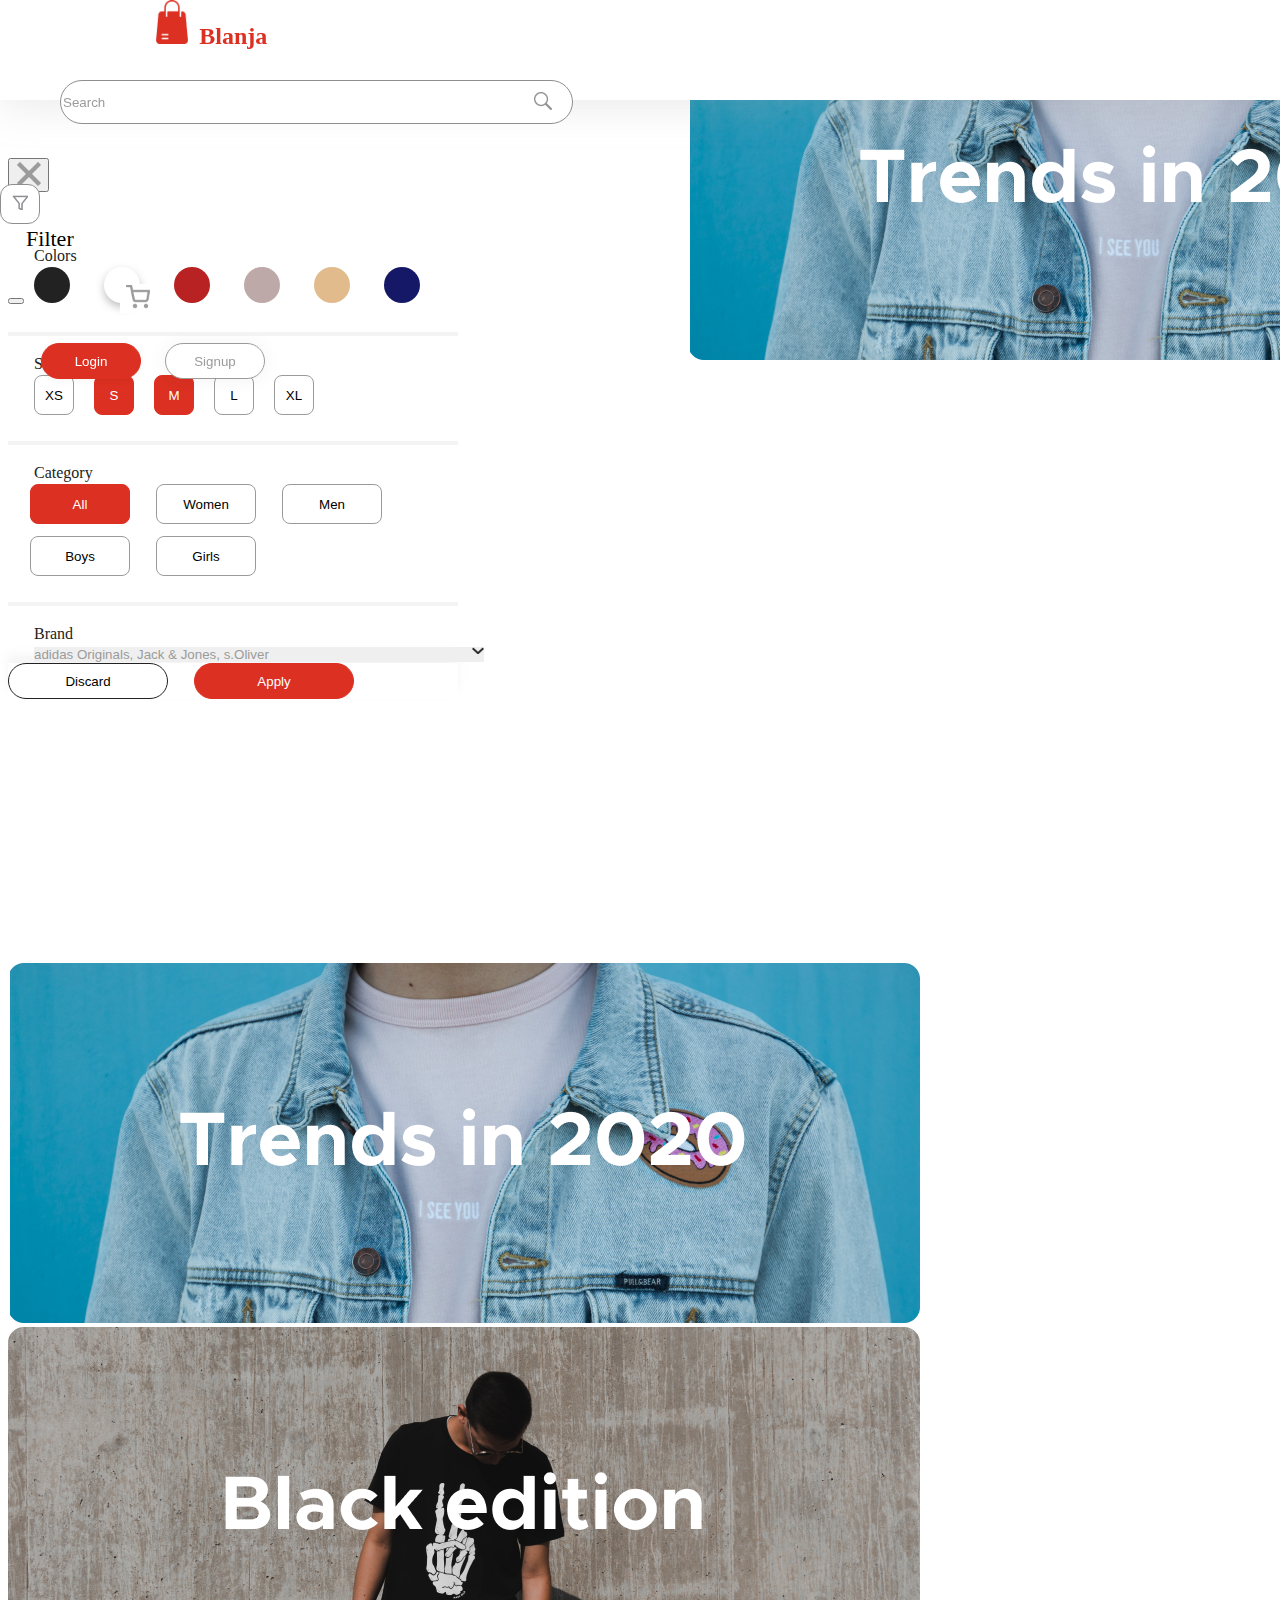
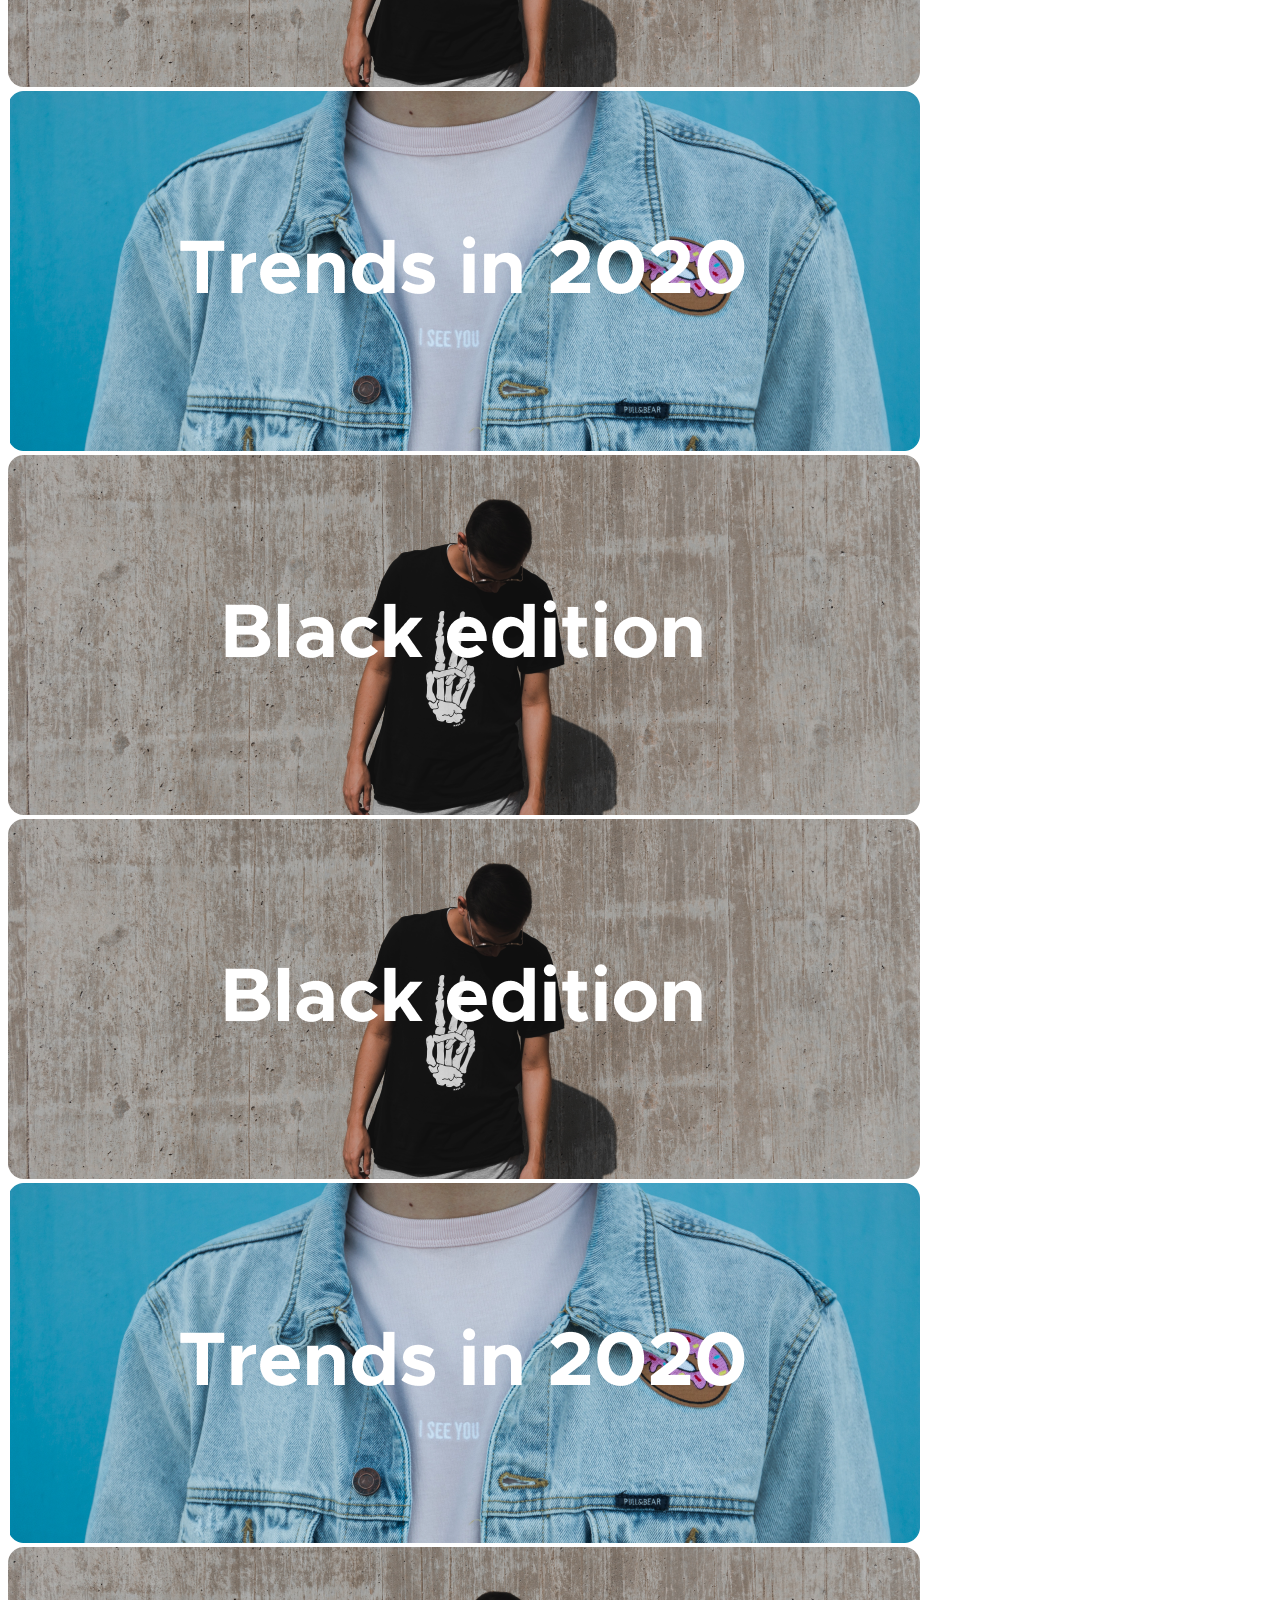
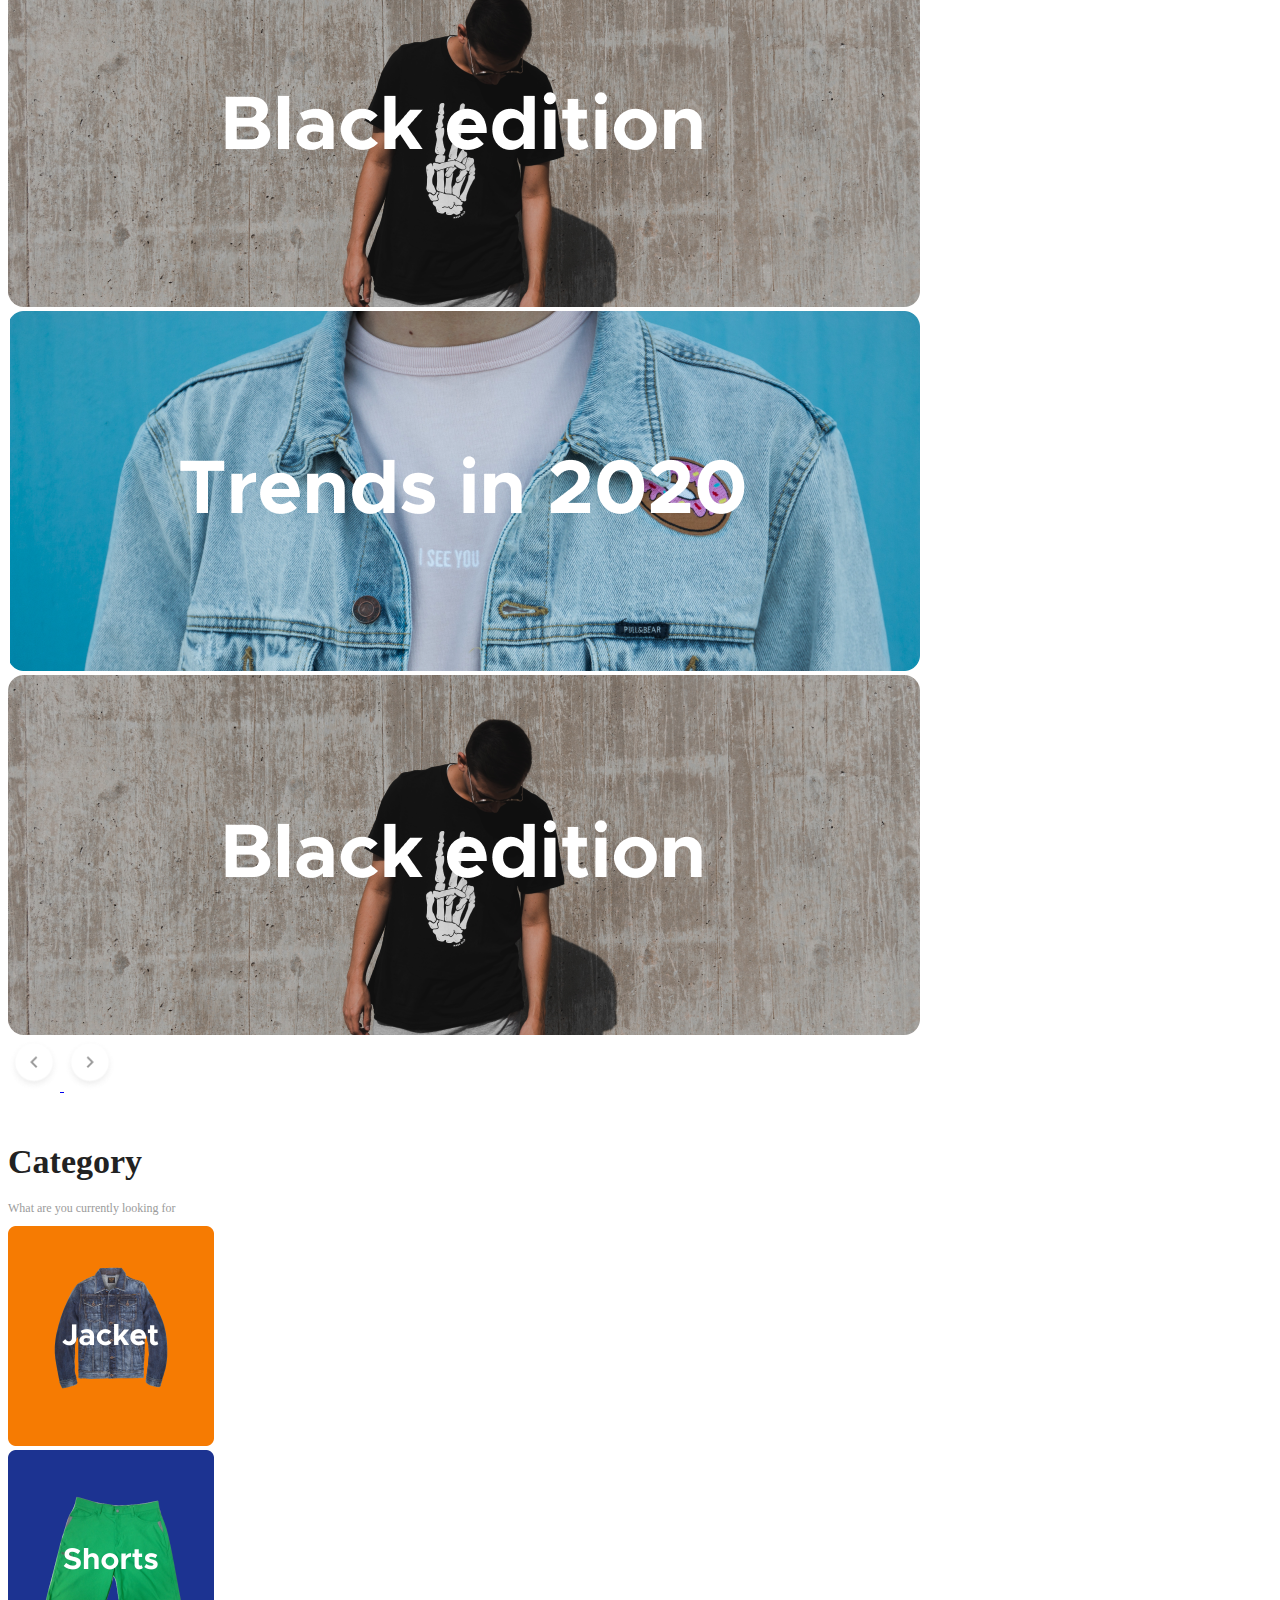
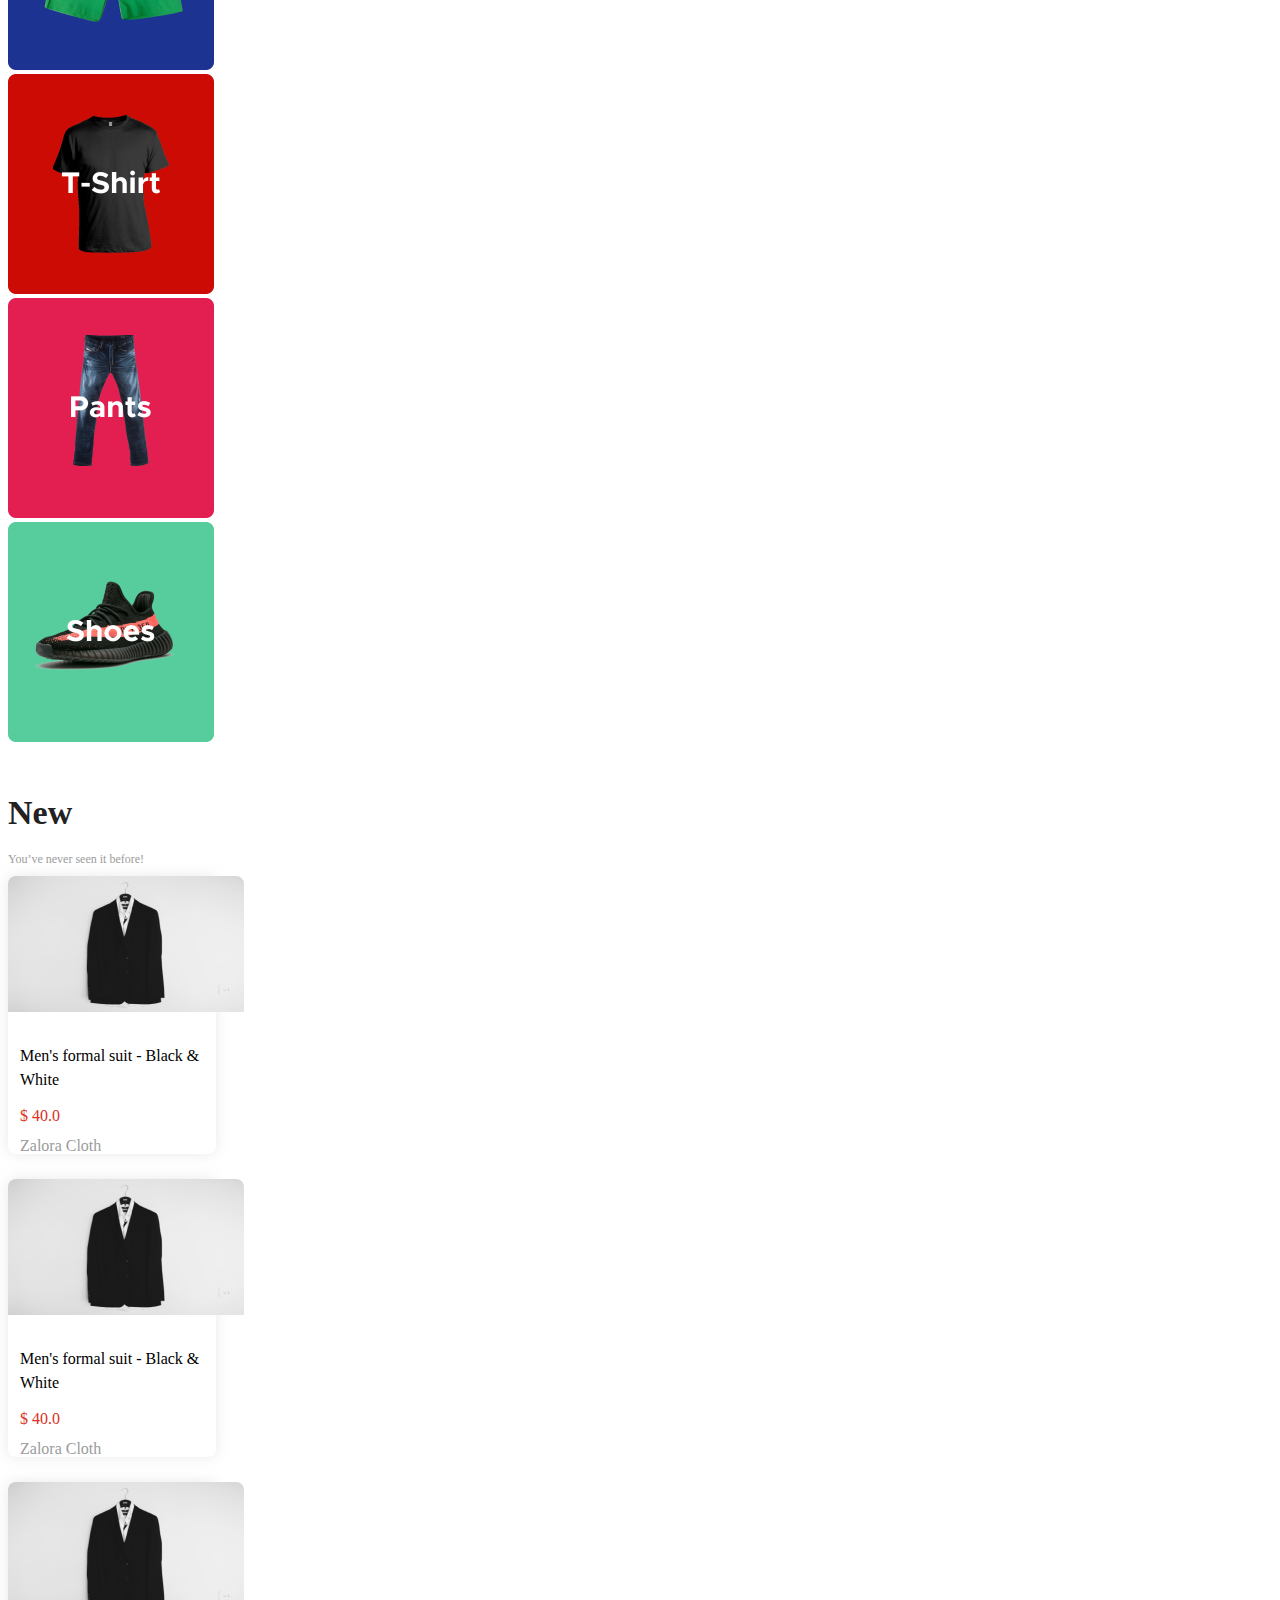
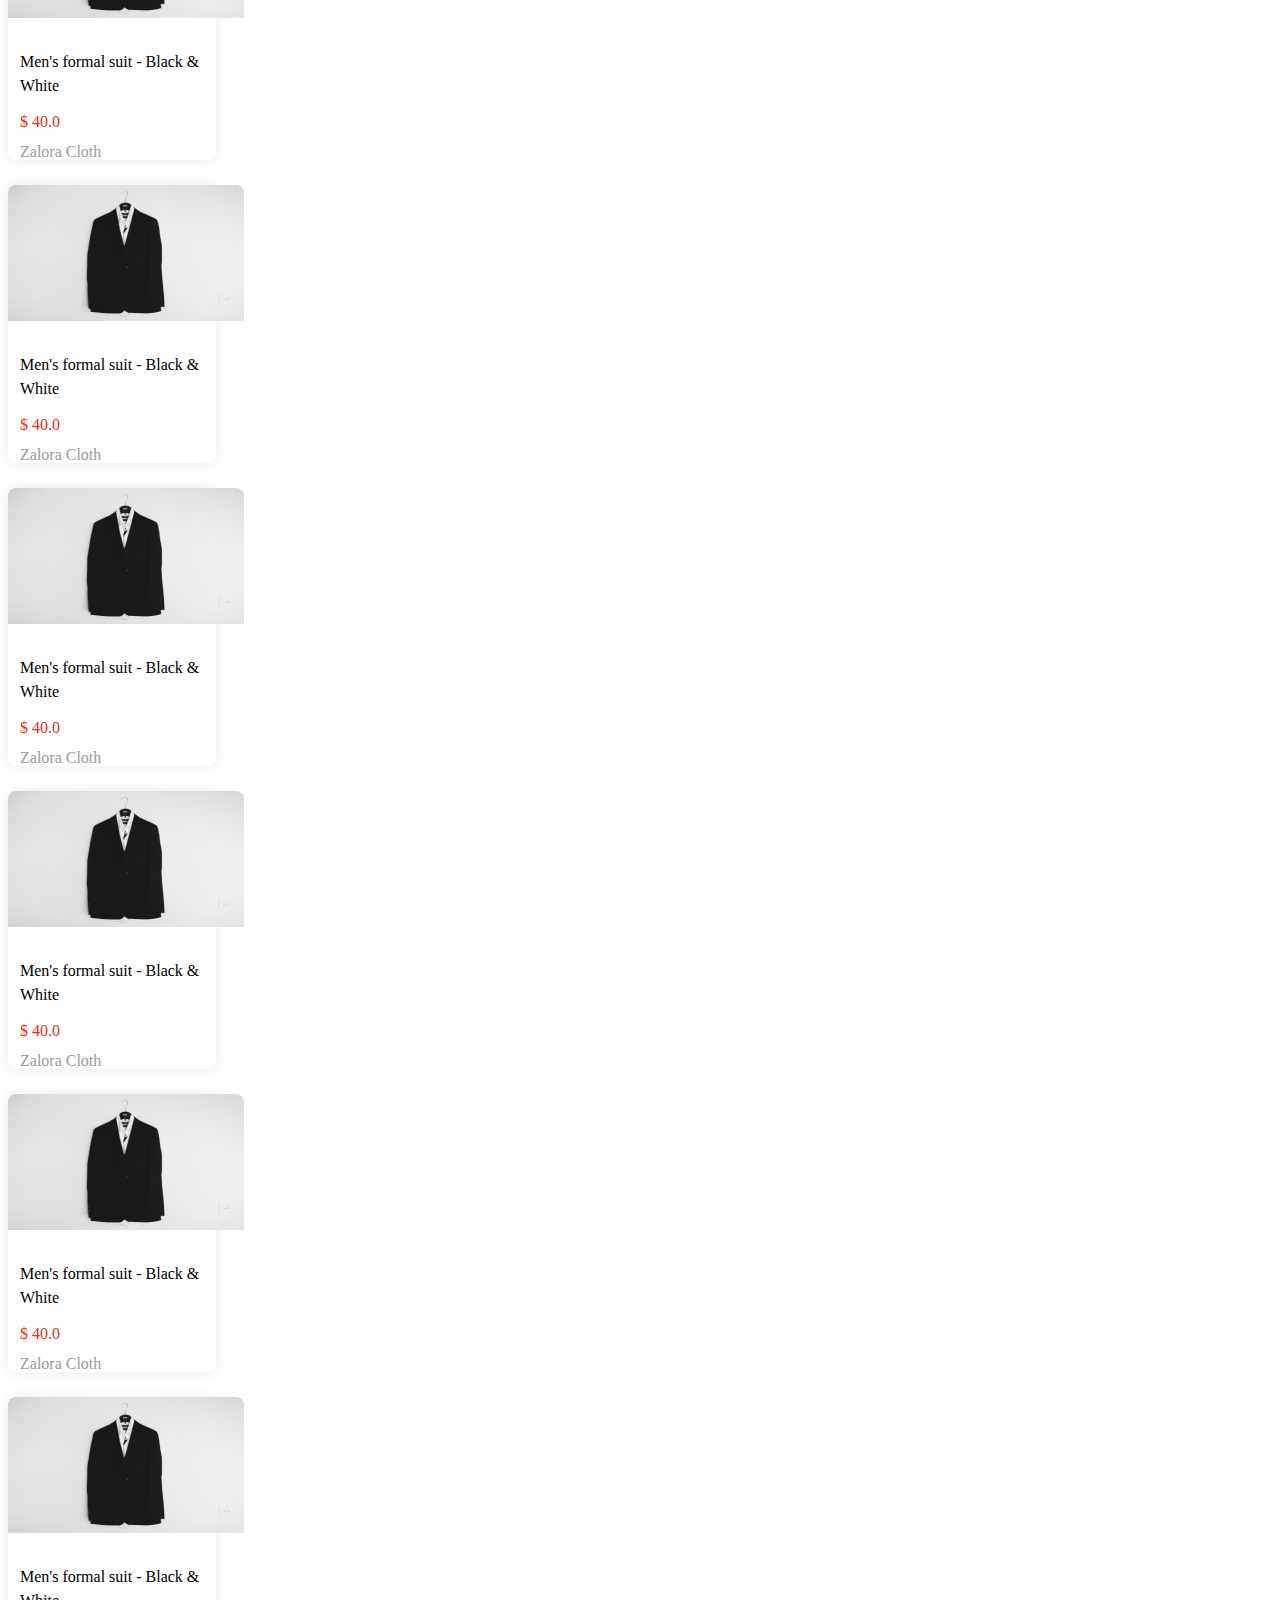
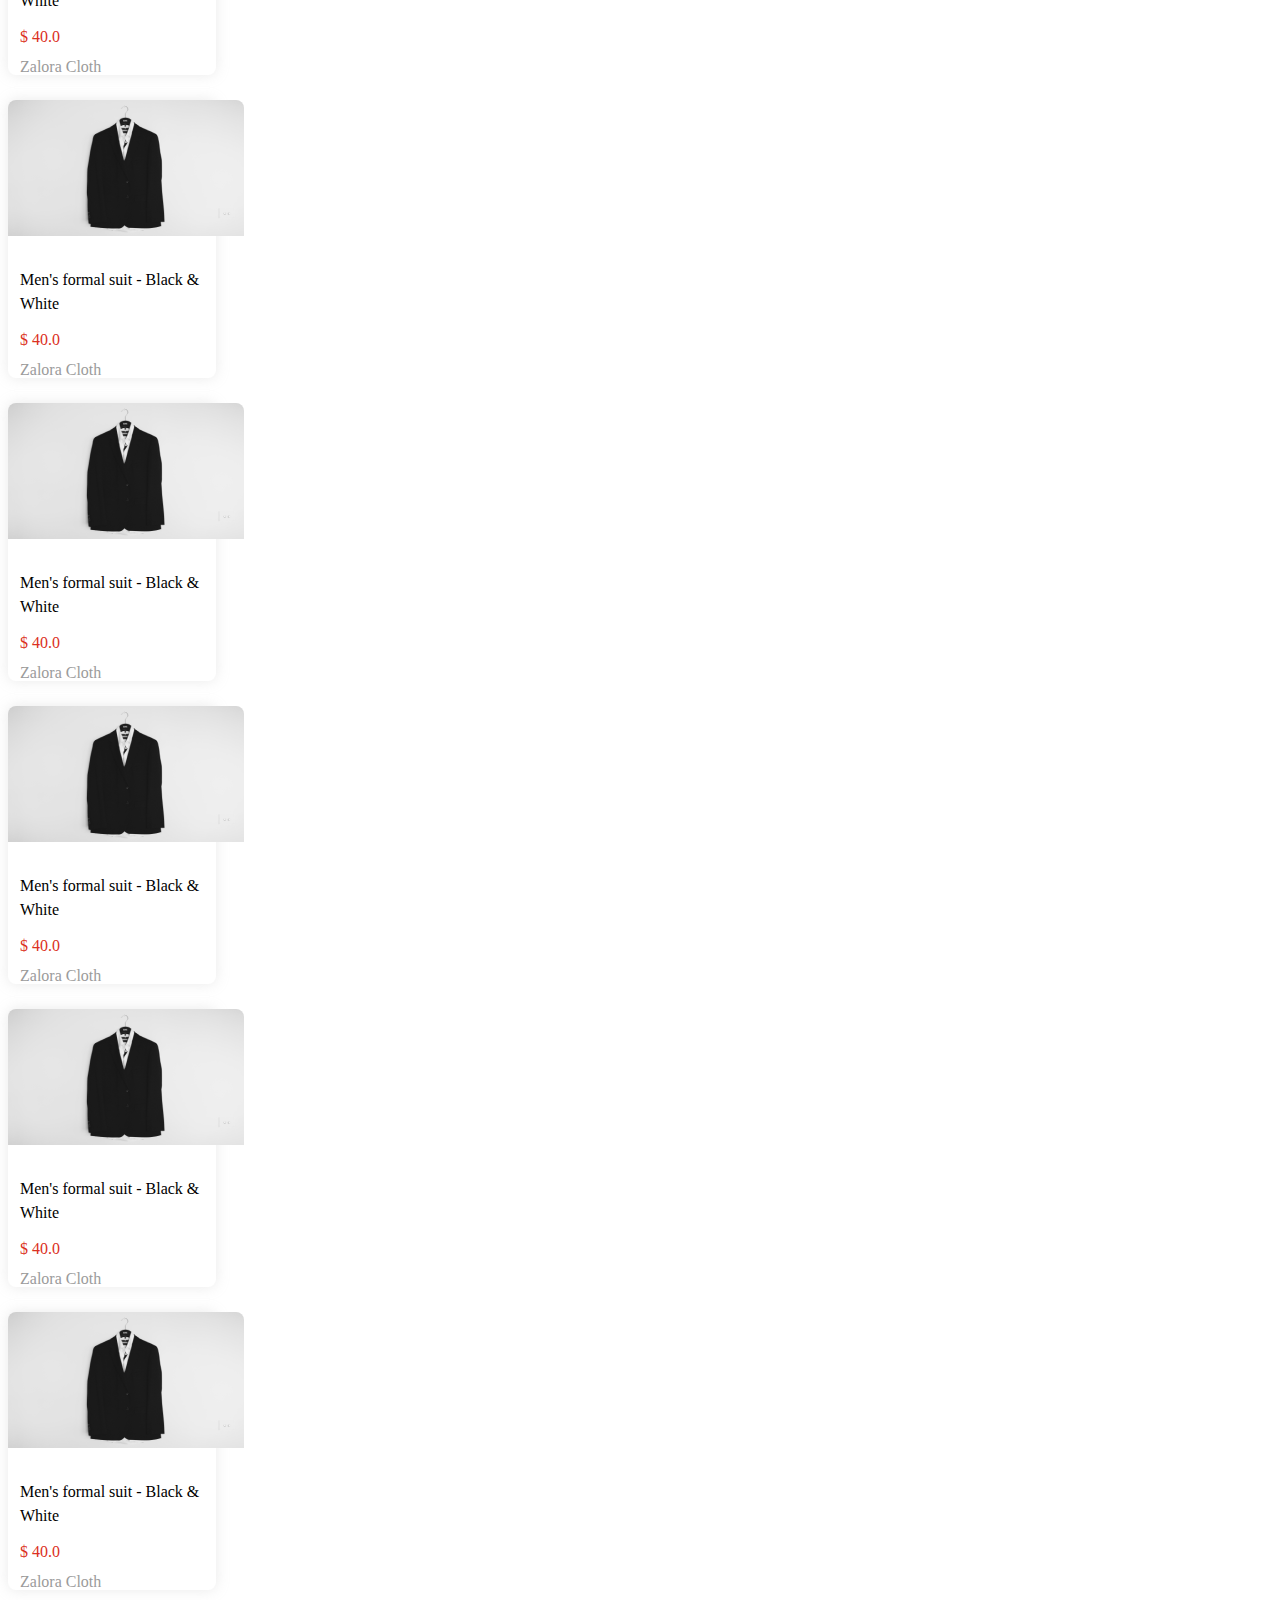
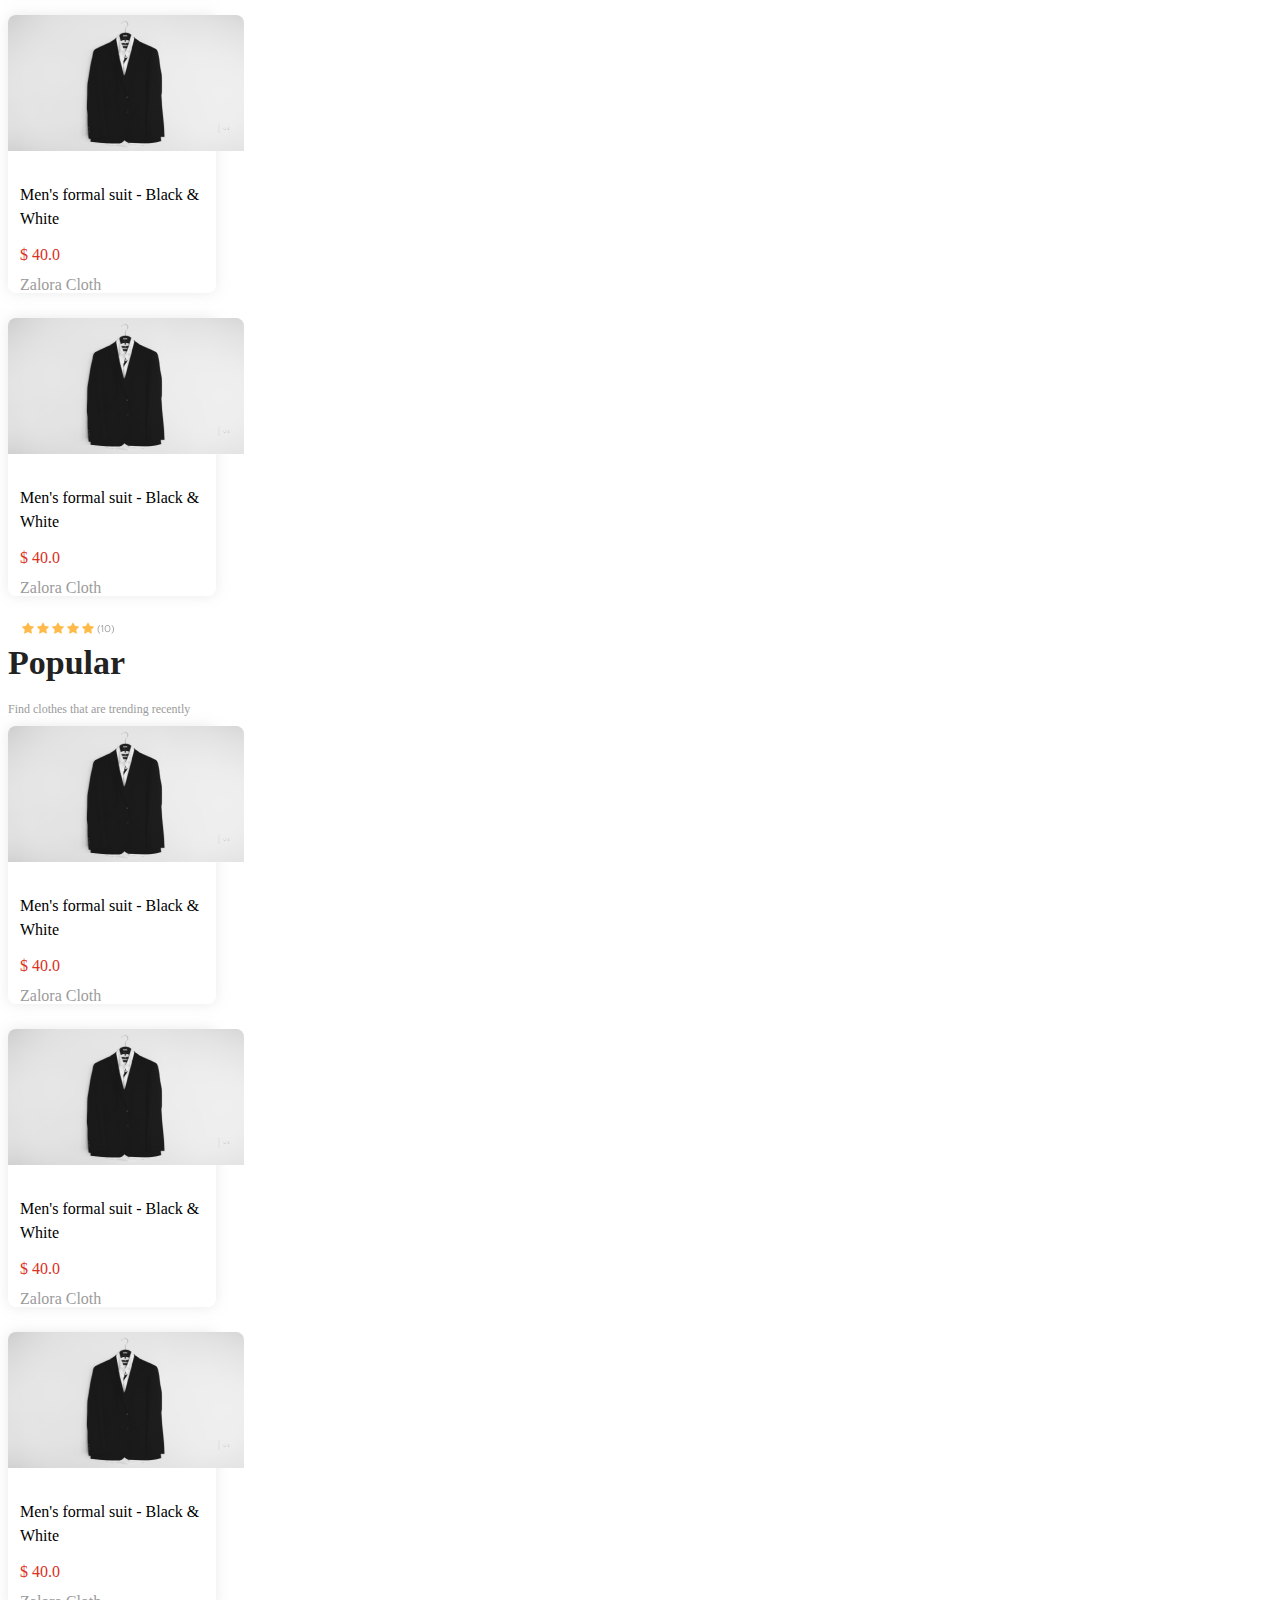
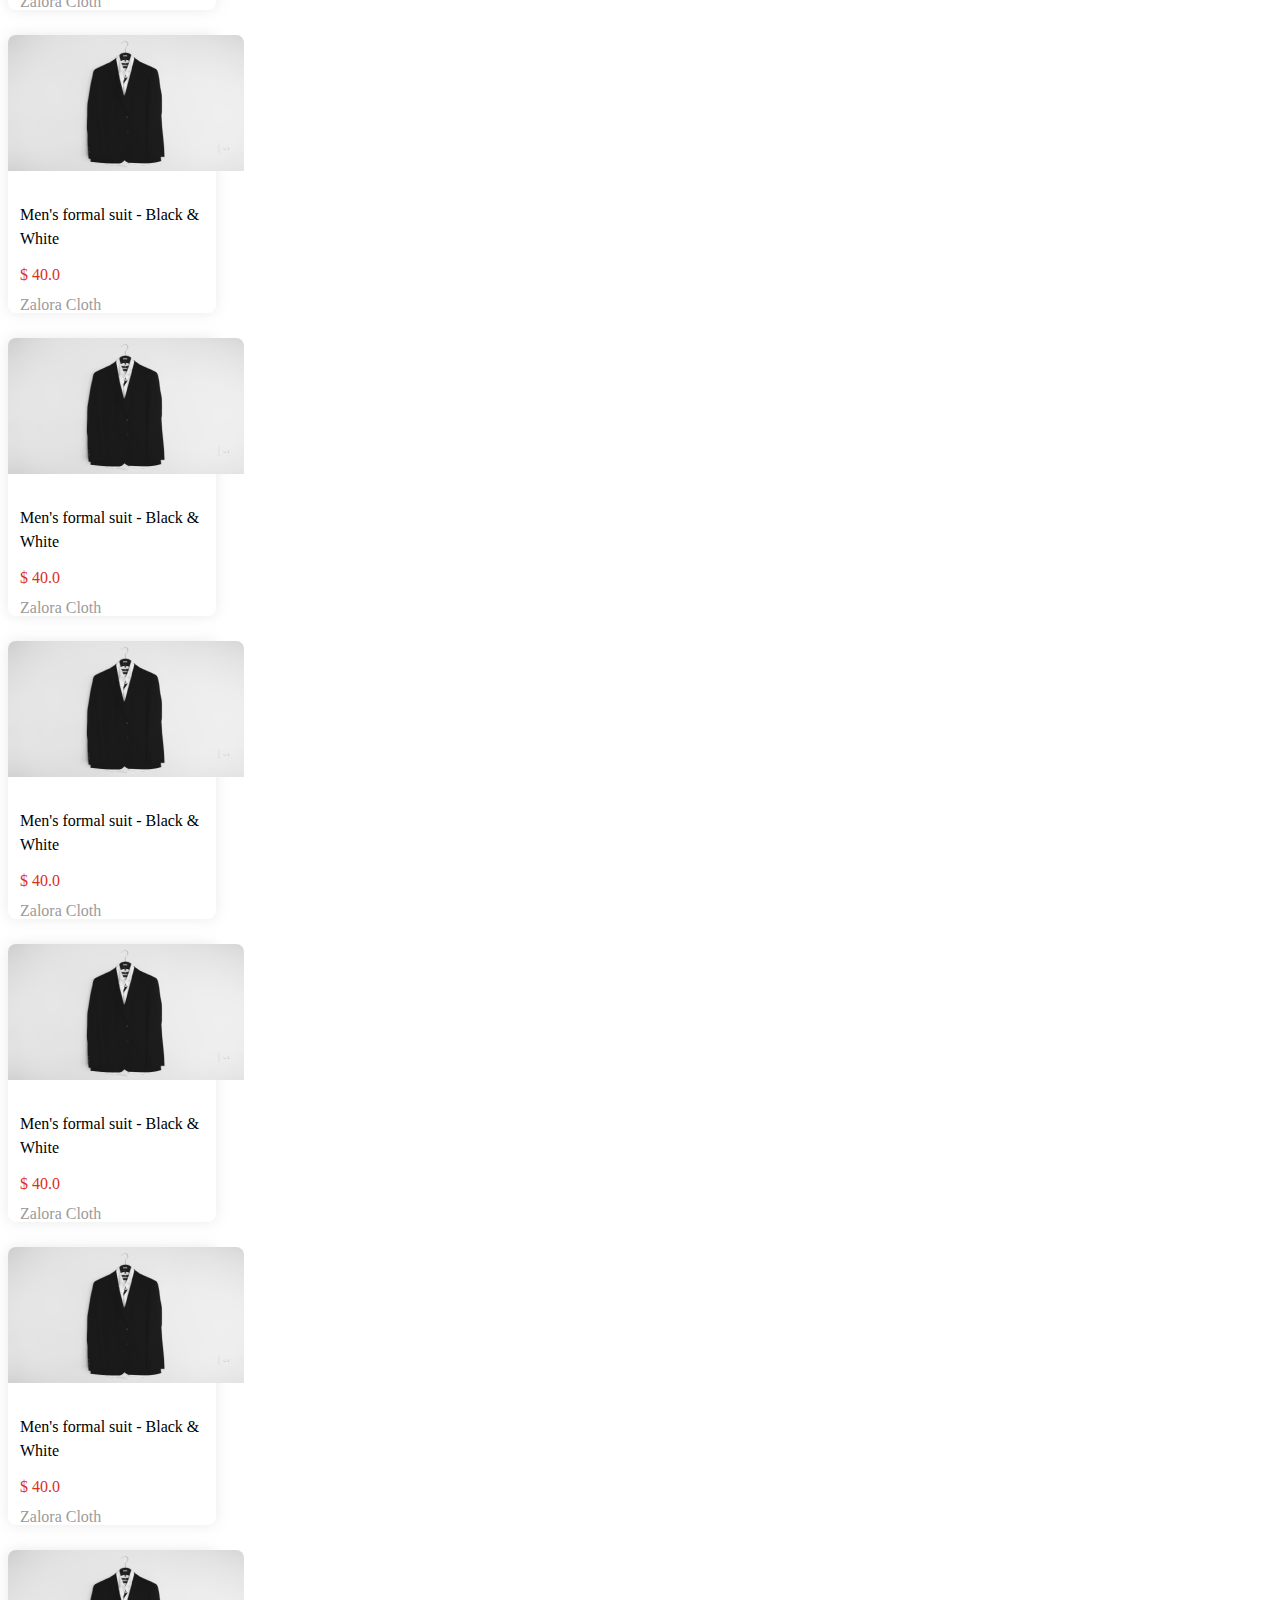
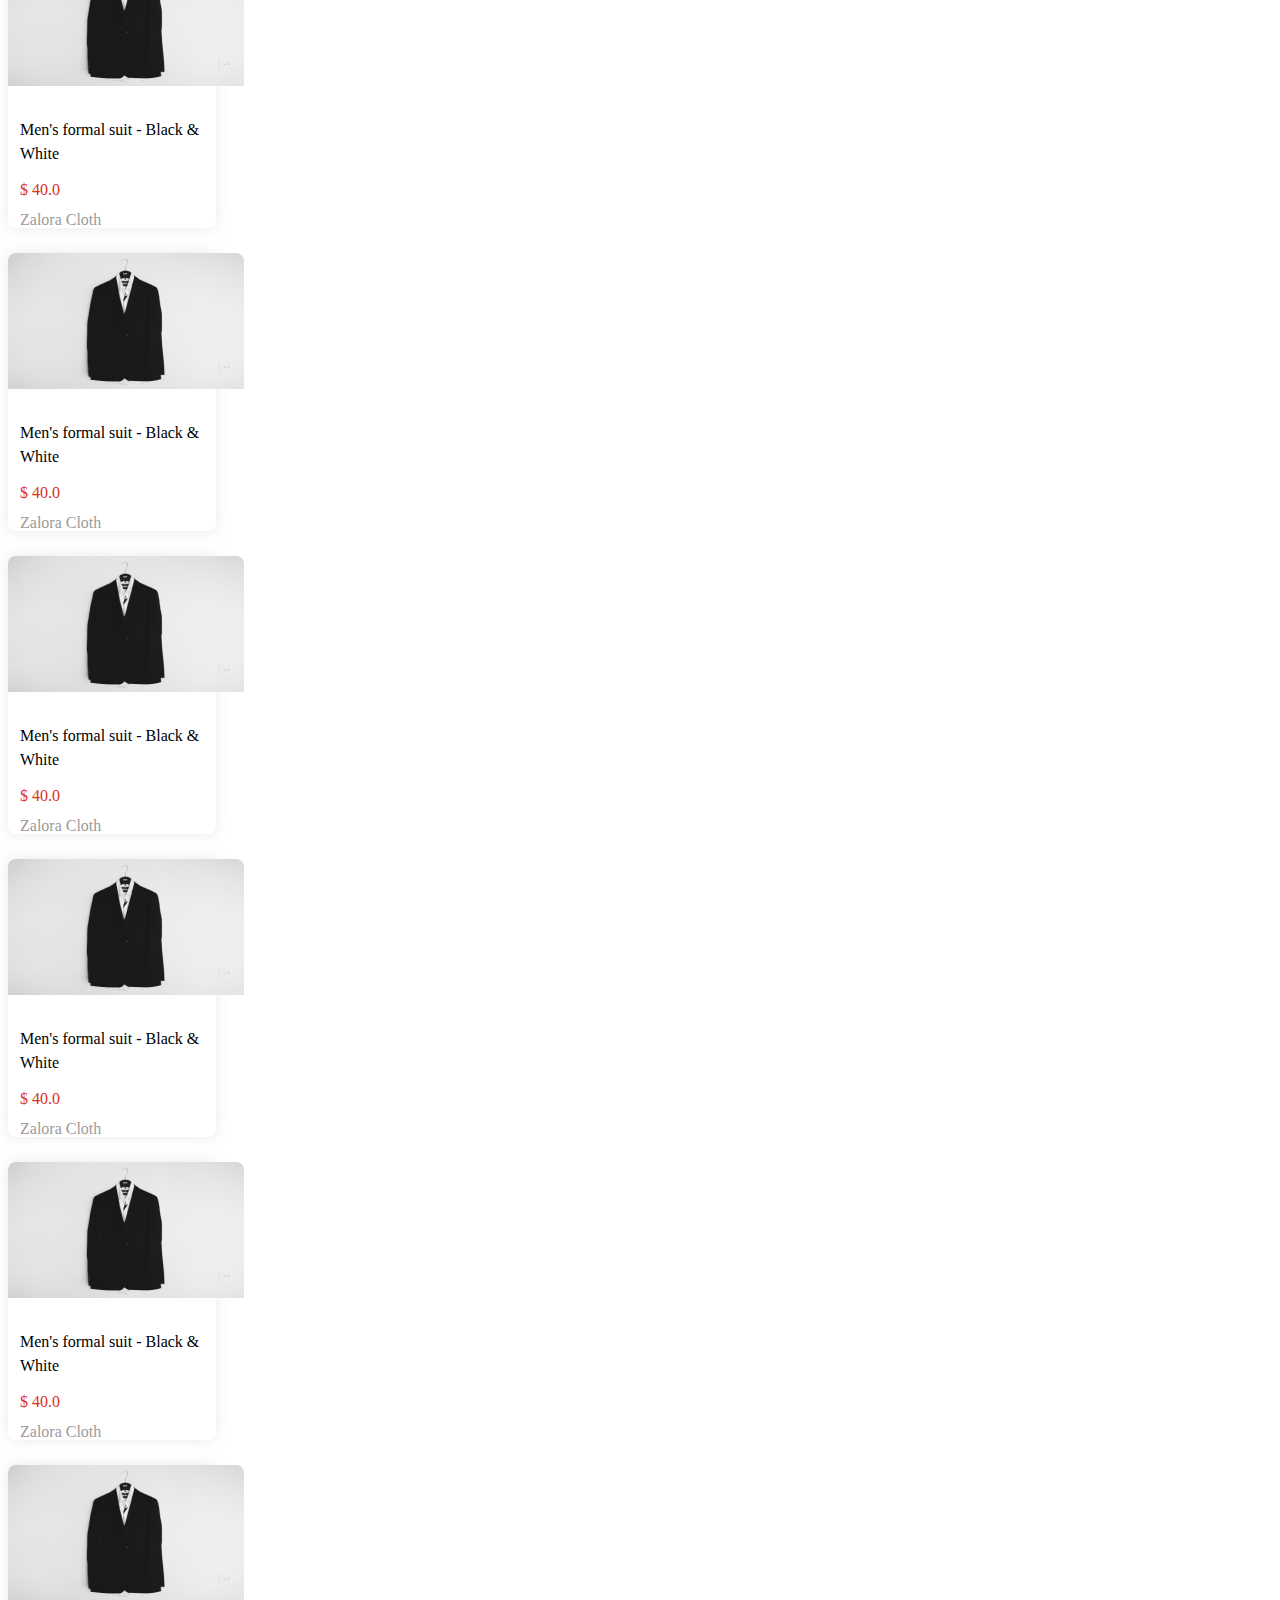
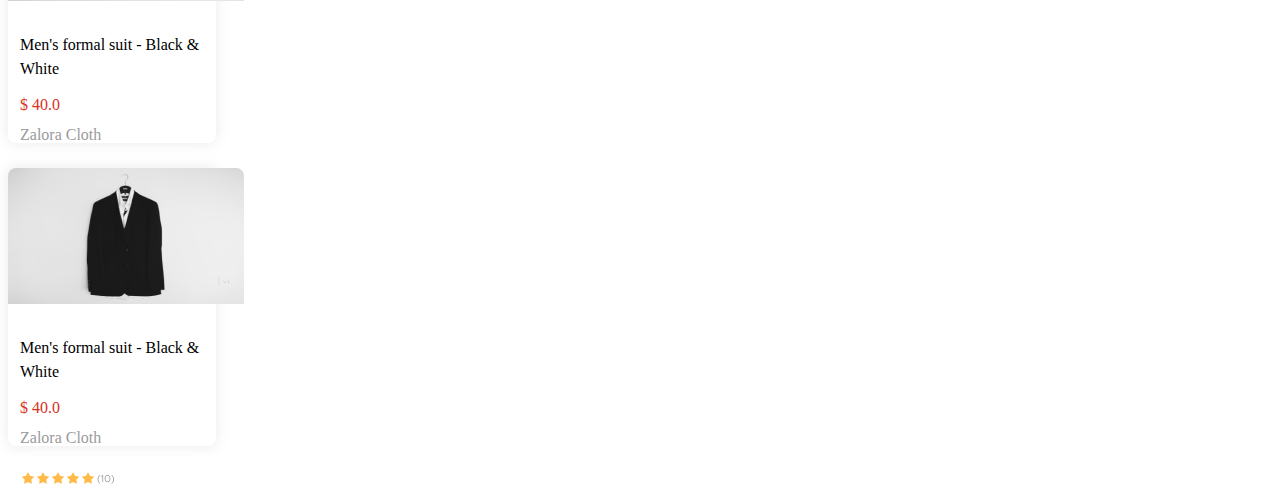
==== index.html @ 532eda64 "update home page" ====
<!DOCTYPE html>
<html lang="en">
<head>
    <meta charset="UTF-8">
    <meta http-equiv="X-UA-Compatible" content="IE=edge">
    <meta name="viewport" content="width=device-width, initial-scale=1.0">
    <title>Home</title>
    <link rel="stylesheet" href="assets/css/home.css">
    <link rel="stylesheet" media="screen" href="https://fontlibrary.org//face/metropolis" type="text/css"/>
    <link rel="stylesheet" href="https://cdn.jsdelivr.net/npm/bootstrap@4.6.2/dist/css/bootstrap.min.css" integrity="sha384-xOolHFLEh07PJGoPkLv1IbcEPTNtaed2xpHsD9ESMhqIYd0nLMwNLD69Npy4HI+N" crossorigin="anonymous">
    <link rel="stylesheet" href="https://cdnjs.cloudflare.com/ajax/libs/font-awesome/4.7.0/css/font-awesome.min.css">
    <link rel="stylesheet" href="/assets/css/carousel.css">
</head>
<body>
    <div class="container p-0">
        <nav class="navbar-menu p-0">
            <div class="row">
                <div class="col p-0 logo d-flex align-items-center">
                    <img src="assets/img/logo.png" alt="Blanja Logo">
                    <h2 class="blanja-font">Blanja</h2>
                </div>
                <div class="col- p-0 search-input">
                    <div class="input-group">
                        <input type="text" class="form-control" placeholder="Search" aria-label="Recipient's username" aria-describedby="basic-addon2">
                    </div>
                </div>
                <div class="col p-0">
                    <button type="button" class="filter-btn" data-toggle="modal" data-target="#filter-popup"><img src="assets/img/filter.png" alt="filter icon"></button>
                </div>
                <div class="col p-0">
                    <button type="button" class="cart-btn"><img src="assets/img/cart.png" alt="cart icon"></button>
                </div>
                <div class="col p-0 d-flex justify-content-center auth">
                    <button class="login-btn" type="submit"><a href="pages/login.html">Login</a></button>
                    <button class="signup-btn" type="submit"><a href="pages/signup.html"> Signup</a></button>
                </div>
            </div>
        </nav>
        <header>
            <!-- Modal -->
            <div class="modal fade" id="filter-popup" tabindex="-1" role="dialog" aria-labelledby="filterModalLabel" aria-hidden="true">
                <div class="modal-dialog" role="document">
                    <div class="modal-content">
                        <div class="modal-header">
                            <button type="button" class="close p-0" data-dismiss="modal" aria-label="Close">
                                <img class="modal-close" src="assets/img/close.png">
                            </button>
                            <h5 class="modal-title" id="filterModalLabel">Filter</h5>
                            <button type="button" class="close" data-dismiss="modal" aria-label="Close">
                            </button>
                        </div>
                    <div class="modal-body p-0">
                        <div class="choose-color">
                            <p>Colors</p>
                            <div class="row m-0">
                                <button type="button" value="black"></button>
                                <button type="button" value="white"></button>
                                <button type="button" value="red"></button>
                                <button type="button" value="cream"></button>
                                <button type="button" value="yellow-cream"></button>
                                <button type="button" value="blue"></button>
                            </div>
                        </div>
                        <hr>
                        <div class="sizes">
                            <p>Sizes</p>
                            <div class="row m-0">
                                <button type="button" value="xs">XS</button>
                                <button type="button" value="s">S</button>
                                <button type="button" value="m">M</button>
                                <button type="button" value="l">L</button>
                                <button type="button" value="xl">XL</button>
                            </div>
                        </div>
                        <hr>
                        <div class="modal-category">
                            <p>Category</p>
                            <div class="row m-0">
                                <button type="button" id="all">All</button>
                                <button type="button">Women</button>
                                <button type="button">Men</button>
                            </div>
                            <div class="row m-0" id="row-2">
                                <button type="button">Boys</button>
                                <button type="button">Girls</button>
                            </div>
                        </div>
                        <hr>
                        <div class="brand">
                            <p class="brand-text">Brand</p>
                            <div class="row m-0">
                                <select>
                                    <option value="brand1">adidas Originals, Jack & Jones, s.Oliver</option>
                                    <option value="brand1">Ardilles, Bata, Wadimor</option>
                                    <option value="brand1">Uniqlo, Chanel, The Executive</option>
                                </select>
                            </div>
                        </div>
                    </div>
                    <div class="modal-footer justify-content-center">
                        <button type="button" class="discard-btn" data-dismiss="modal">Discard</button>
                        <button type="button" class="apply-btn">Apply</button>
                    </div>
                    </div>
                </div>
            </div>
            <!-- Carousel -->
            <div class="container-fluid">
                <div id="carouselExample" class="carousel slide" data-ride="carousel">
                    <div class="carousel-inner row w-10 mxauto" role="listbox">
                        <div class="carousel-item col-12 col-sm-6 col-md-4 col-lg-3 active">
                            <img src="assets/img/card-promotion.png" class="img-fluid mx-456 d-block" alt="img1">
                        </div>
                        <div class="carousel-item col-12 col-sm-6 col-md-4 col-lg-3">
                            <img src="assets/img/card-promotion2.png" class="img-fluid mx-456 d-block" alt="img2">
                        </div>
                        <div class="carousel-item col-12 col-sm-6 col-md-4 col-lg-3">
                            <img src="assets/img/card-promotion.png" class="img-fluid mx-456 d-block" alt="img3">
                        </div>
                        <div class="carousel-item col-12 col-sm-6 col-md-4 col-lg-3">
                            <img src="assets/img/card-promotion2.png" class="img-fluid mx-456 d-block" alt="img4">
                        </div>
                        <div class="carousel-item col-12 col-sm-6 col-md-4 col-lg-3">
                            <img src="assets/img/card-promotion.png" class="img-fluid mx-456 d-block" alt="img5">
                        </div>
                        <div class="carousel-item col-12 col-sm-6 col-md-4 col-lg-3">
                            <img src="assets/img/card-promotion2.png" class="img-fluid mx-456 d-block" alt="img6">
                        </div>
                        <div class="carousel-item col-12 col-sm-6 col-md-4 col-lg-3">
                            <img src="assets/img/card-promotion.png" class="img-fluid mx-456 d-block" alt="img7">
                        </div>
                        <div class="carousel-item col-12 col-sm-6 col-md-4 col-lg-3">
                            <img src="assets/img/card-promotion2.png" class="img-fluid mx-456 d-block" alt="img8">
                        </div>
                        <div class="carousel-item col-12 col-sm-6 col-md-4 col-lg-3">
                            <img src="assets/img/card-promotion.png" class="img-fluid mx-456 d-block" alt="img7">
                        </div>
                        <div class="carousel-item col-12 col-sm-6 col-md-4 col-lg-3">
                            <img src="assets/img/card-promotion2.png" class="img-fluid mx-456 d-block" alt="img8">
                        </div>
                    </div>
                    <a class="carousel-control-prev" href="#carouselExample" role="button" data-slide="prev">
                        <img class="arrow-prev" src="assets/img/arrow.png" alt="">
                    </a>
                    <a class="carousel-control-next text-faded" href="#carouselExample" role="button" data-slide="next">
                        <img class="arrow-next" src="assets/img/arrow.png" alt="">
                    </a>
                </div>
            </div>
        </header>
        <main>
            <section class="category">
                <div class="col-lg-12 col-md-6 col-12">
                    <h1 class="category-title">Category</h1>
                    <p class="category-desc">What are you currently looking for</p>
                </div>
                <div class="row">
                    <div class="col-lg-2 col-md-6 col-2">
                        <img src="assets/img/category-1.png" alt="category 1">
                    </div>
                    <div class="col-lg-2 col-md-6 col-2">
                        <img src="assets/img/category-2.png" alt="category 2">
                    </div>
                    <div class="col-lg-2 col-md-6 col-2">
                        <img src="assets/img/category-3.png" alt="category 3">
                    </div>
                    <div class="col-lg-2 col-md-6 col-2">
                        <img src="assets/img/category-4.png" alt="category 4">
                    </div>
                    <div class="col-lg-2 col-md-6 col-2">
                        <img src="assets/img/category-5.png" alt="category 5">
                    </div>   
                </div>
            </section>
            <section class="new">
                <div class="row">
                    <div class="col-lg-12 col-md-6 col-12 p-0 title">
                        <h1>New</h1>
                        <p>You’ve never seen it before!</p>
                    </div>
                </div>
                <div class="row">
                    <div class="col-lg-2 col-md-6 col-2 p-0">
                        <div class="card w-208 h-278">
                            <img src="assets/img/formal-suit.png" class="card-img-top" alt="card 1">
                            <div class="card-body">
                                <p class="card-text">Men's formal suit - Black & White</p>
                                <p class="card-text">$ 40.0</p>
                                <p class="card-text m-0">Zalora Cloth</p>
                                <img class="stars" src="assets/img/rating-5-stars.png">
                            </div>
                        </div>
                    </div>
                    <div class="col-lg-2 col-md-6 col-2 p-0">
                        <div class="card w-208 h-278">
                            <img src="assets/img/formal-suit.png" class="card-img-top" alt="card 1">
                            <div class="card-body">
                                <p class="card-text">Men's formal suit - Black & White</p>
                                <p class="card-text">$ 40.0</p>
                                <p class="card-text m-0">Zalora Cloth</p>
                                <img class="stars" src="assets/img/rating-5-stars.png">
                            </div>
                        </div>
                    </div>
                    <div class="col-lg-2 col-md-6 col-2 p-0">
                        <div class="card w-208 h-278">
                            <img src="assets/img/formal-suit.png" class="card-img-top" alt="card 1">
                            <div class="card-body">
                                <p class="card-text">Men's formal suit - Black & White</p>
                                <p class="card-text">$ 40.0</p>
                                <p class="card-text m-0">Zalora Cloth</p>
                                <img class="stars" src="assets/img/rating-5-stars.png">
                            </div>
                        </div>
                    </div>
                    <div class="col-lg-2 col-md-6 col-2 p-0">
                        <div class="card w-208 h-278">
                            <img src="assets/img/formal-suit.png" class="card-img-top" alt="card 1">
                            <div class="card-body">
                                <p class="card-text">Men's formal suit - Black & White</p>
                                <p class="card-text">$ 40.0</p>
                                <p class="card-text m-0">Zalora Cloth</p>
                                <img class="stars" src="assets/img/rating-5-stars.png">
                            </div>
                        </div>
                    </div>
                    <div class="col-lg-2 col-md-6 col-2 p-0">
                        <div class="card w-208 h-278">
                            <img src="assets/img/formal-suit.png" class="card-img-top" alt="card 1">
                            <div class="card-body">
                                <p class="card-text">Men's formal suit - Black & White</p>
                                <p class="card-text">$ 40.0</p>
                                <p class="card-text m-0">Zalora Cloth</p>
                                <img class="stars" src="assets/img/rating-5-stars.png">
                            </div>
                        </div>
                    </div>
                </div>
                <div class="row">
                    <div class="col-lg-2 col-md-6 col-2 p-0">
                        <div class="card w-208 h-278">
                            <img src="assets/img/formal-suit.png" class="card-img-top" alt="card 1">
                            <div class="card-body">
                                <p class="card-text">Men's formal suit - Black & White</p>
                                <p class="card-text">$ 40.0</p>
                                <p class="card-text m-0">Zalora Cloth</p>
                                <img class="stars" src="assets/img/rating-5-stars.png">
                            </div>
                        </div>
                    </div>
                    <div class="col-lg-2 col-md-6 col-2 p-0">
                        <div class="card w-208 h-278">
                            <img src="assets/img/formal-suit.png" class="card-img-top" alt="card 1">
                            <div class="card-body">
                                <p class="card-text">Men's formal suit - Black & White</p>
                                <p class="card-text">$ 40.0</p>
                                <p class="card-text m-0">Zalora Cloth</p>
                                <img class="stars" src="assets/img/rating-5-stars.png">
                            </div>
                        </div>
                    </div>
                    <div class="col-lg-2 col-md-6 col-2 p-0">
                        <div class="card w-208 h-278">
                            <img src="assets/img/formal-suit.png" class="card-img-top" alt="card 1">
                            <div class="card-body">
                                <p class="card-text">Men's formal suit - Black & White</p>
                                <p class="card-text">$ 40.0</p>
                                <p class="card-text m-0">Zalora Cloth</p>
                                <img class="stars" src="assets/img/rating-5-stars.png">
                            </div>
                        </div>
                    </div>
                    <div class="col-lg-2 col-md-6 col-2 p-0">
                        <div class="card">
                            <img src="assets/img/formal-suit.png" class="card-img-top" alt="card 1">
                            <div class="card-body">
                                <p class="card-text">Men's formal suit - Black & White</p>
                                <p class="card-text">$ 40.0</p>
                                <p class="card-text m-0">Zalora Cloth</p>
                                <img class="stars" src="assets/img/rating-5-stars.png">
                            </div>
                        </div>
                    </div>
                    <div class="col-lg-2 col-md-6 col-2 p-0">
                        <div class="card w-208 h-278">
                            <img src="assets/img/formal-suit.png" class="card-img-top" alt="card 1">
                            <div class="card-body">
                                <p class="card-text">Men's formal suit - Black & White</p>
                                <p class="card-text">$ 40.0</p>
                                <p class="card-text m-0">Zalora Cloth</p>
                                <img class="stars" src="assets/img/rating-5-stars.png">
                            </div>
                        </div>
                    </div>
                </div>
                <div class="row">
                    <div class="col-lg-2 col-md-6 col-2 p-0">
                        <div class="card">
                            <img src="assets/img/formal-suit.png" class="card-img-top" alt="card 1">
                            <div class="card-body">
                                <p class="card-text">Men's formal suit - Black & White</p>
                                <p class="card-text">$ 40.0</p>
                                <p class="card-text m-0">Zalora Cloth</p>
                                <img class="stars" src="assets/img/rating-5-stars.png">
                            </div>
                        </div>
                    </div>
                    <div class="col-lg-2 col-md-6 col-2 p-0">
                        <div class="card">
                            <img src="assets/img/formal-suit.png" class="card-img-top" alt="card 1">
                            <div class="card-body">
                                <p class="card-text">Men's formal suit - Black & White</p>
                                <p class="card-text">$ 40.0</p>
                                <p class="card-text m-0">Zalora Cloth</p>
                                <img class="stars" src="assets/img/rating-5-stars.png">
                            </div>
                        </div>
                    </div>
                    <div class="col-lg-2 col-md-6 col-2 p-0">
                        <div class="card">
                            <img src="assets/img/formal-suit.png" class="card-img-top" alt="card 1">
                            <div class="card-body">
                                <p class="card-text">Men's formal suit - Black & White</p>
                                <p class="card-text">$ 40.0</p>
                                <p class="card-text m-0">Zalora Cloth</p>
                                <img class="stars" src="assets/img/rating-5-stars.png">
                            </div>
                        </div>
                    </div>
                    <div class="col-lg-2 col-md-6 col-2 p-0">
                        <div class="card">
                            <img src="assets/img/formal-suit.png" class="card-img-top" alt="card 1">
                            <div class="card-body">
                                <p class="card-text">Men's formal suit - Black & White</p>
                                <p class="card-text">$ 40.0</p>
                                <p class="card-text m-0">Zalora Cloth</p>
                                <img class="stars" src="assets/img/rating-5-stars.png">
                            </div>
                        </div>
                    </div>
                    <div class="col-lg-2 col-md-6 col-2 p-0">
                        <div class="card">
                            <img src="assets/img/formal-suit.png" class="card-img-top" alt="card 1">
                            <div class="card-body">
                                <p class="card-text">Men's formal suit - Black & White</p>
                                <p class="card-text">$ 40.0</p>
                                <p class="card-text m-0">Zalora Cloth</p>
                                <img class="stars" src="assets/img/rating-5-stars.png">
                            </div>
                        </div>
                    </div>
                </div>
            </section>
            <section class="popular">
                <div class="row">
                    <div class="col-lg-12 col-md-6 col-12 p-0 title">
                        <h1>Popular</h1>
                        <p>Find clothes that are trending recently</p>
                    </div>
                </div>
                <div class="row">
                    <div class="col-lg-2 col-md-6 col-2 p-0">
                        <div class="card w-208 h-278">
                            <img src="assets/img/formal-suit.png" class="card-img-top" alt="card 1">
                            <div class="card-body">
                                <p class="card-text">Men's formal suit - Black & White</p>
                                <p class="card-text">$ 40.0</p>
                                <p class="card-text m-0">Zalora Cloth</p>
                                <img class="stars" src="assets/img/rating-5-stars.png">
                            </div>
                        </div>
                    </div>
                    <div class="col-lg-2 col-md-6 col-2 p-0">
                        <div class="card w-208 h-278">
                            <img src="assets/img/formal-suit.png" class="card-img-top" alt="card 1">
                            <div class="card-body">
                                <p class="card-text">Men's formal suit - Black & White</p>
                                <p class="card-text">$ 40.0</p>
                                <p class="card-text m-0">Zalora Cloth</p>
                                <img class="stars" src="assets/img/rating-5-stars.png">
                            </div>
                        </div>
                    </div>
                    <div class="col-lg-2 col-md-6 col-2 p-0">
                        <div class="card w-208 h-278">
                            <img src="assets/img/formal-suit.png" class="card-img-top" alt="card 1">
                            <div class="card-body">
                                <p class="card-text">Men's formal suit - Black & White</p>
                                <p class="card-text">$ 40.0</p>
                                <p class="card-text m-0">Zalora Cloth</p>
                                <img class="stars" src="assets/img/rating-5-stars.png">
                            </div>
                        </div>
                    </div>
                    <div class="col-lg-2 col-md-6 col-2 p-0">
                        <div class="card w-208 h-278">
                            <img src="assets/img/formal-suit.png" class="card-img-top" alt="card 1">
                            <div class="card-body">
                                <p class="card-text">Men's formal suit - Black & White</p>
                                <p class="card-text">$ 40.0</p>
                                <p class="card-text m-0">Zalora Cloth</p>
                                <img class="stars" src="assets/img/rating-5-stars.png">
                            </div>
                        </div>
                    </div>
                    <div class="col-lg-2 col-md-6 col-2 p-0">
                        <div class="card w-208 h-278">
                            <img src="assets/img/formal-suit.png" class="card-img-top" alt="card 1">
                            <div class="card-body">
                                <p class="card-text">Men's formal suit - Black & White</p>
                                <p class="card-text">$ 40.0</p>
                                <p class="card-text m-0">Zalora Cloth</p>
                                <img class="stars" src="assets/img/rating-5-stars.png">
                            </div>
                        </div>
                    </div>
                </div>
                <div class="row">
                    <div class="col-lg-2 col-md-6 col-2 p-0">
                        <div class="card w-208 h-278">
                            <img src="assets/img/formal-suit.png" class="card-img-top" alt="card 1">
                            <div class="card-body">
                                <p class="card-text">Men's formal suit - Black & White</p>
                                <p class="card-text">$ 40.0</p>
                                <p class="card-text m-0">Zalora Cloth</p>
                                <img class="stars" src="assets/img/rating-5-stars.png">
                            </div>
                        </div>
                    </div>
                    <div class="col-lg-2 col-md-6 col-2 p-0">
                        <div class="card w-208 h-278">
                            <img src="assets/img/formal-suit.png" class="card-img-top" alt="card 1">
                            <div class="card-body">
                                <p class="card-text">Men's formal suit - Black & White</p>
                                <p class="card-text">$ 40.0</p>
                                <p class="card-text m-0">Zalora Cloth</p>
                                <img class="stars" src="assets/img/rating-5-stars.png">
                            </div>
                        </div>
                    </div>
                    <div class="col-lg-2 col-md-6 col-2 p-0">
                        <div class="card w-208 h-278">
                            <img src="assets/img/formal-suit.png" class="card-img-top" alt="card 1">
                            <div class="card-body">
                                <p class="card-text">Men's formal suit - Black & White</p>
                                <p class="card-text">$ 40.0</p>
                                <p class="card-text m-0">Zalora Cloth</p>
                                <img class="stars" src="assets/img/rating-5-stars.png">
                            </div>
                        </div>
                    </div>
                    <div class="col-lg-2 col-md-6 col-2 p-0">
                        <div class="card">
                            <img src="assets/img/formal-suit.png" class="card-img-top" alt="card 1">
                            <div class="card-body">
                                <p class="card-text">Men's formal suit - Black & White</p>
                                <p class="card-text">$ 40.0</p>
                                <p class="card-text m-0">Zalora Cloth</p>
                                <img class="stars" src="assets/img/rating-5-stars.png">
                            </div>
                        </div>
                    </div>
                    <div class="col-lg-2 col-md-6 col-2 p-0">
                        <div class="card w-208 h-278">
                            <img src="assets/img/formal-suit.png" class="card-img-top" alt="card 1">
                            <div class="card-body">
                                <p class="card-text">Men's formal suit - Black & White</p>
                                <p class="card-text">$ 40.0</p>
                                <p class="card-text m-0">Zalora Cloth</p>
                                <img class="stars" src="assets/img/rating-5-stars.png">
                            </div>
                        </div>
                    </div>
                </div>
                <div class="row">
                    <div class="col-lg-2 col-md-6 col-2 p-0">
                        <div class="card">
                            <img src="assets/img/formal-suit.png" class="card-img-top" alt="card 1">
                            <div class="card-body">
                                <p class="card-text">Men's formal suit - Black & White</p>
                                <p class="card-text">$ 40.0</p>
                                <p class="card-text m-0">Zalora Cloth</p>
                                <img class="stars" src="assets/img/rating-5-stars.png">
                            </div>
                        </div>
                    </div>
                    <div class="col-lg-2 col-md-6 col-2 p-0">
                        <div class="card">
                            <img src="assets/img/formal-suit.png" class="card-img-top" alt="card 1">
                            <div class="card-body">
                                <p class="card-text">Men's formal suit - Black & White</p>
                                <p class="card-text">$ 40.0</p>
                                <p class="card-text m-0">Zalora Cloth</p>
                                <img class="stars" src="assets/img/rating-5-stars.png">
                            </div>
                        </div>
                    </div>
                    <div class="col-lg-2 col-md-6 col-2 p-0">
                        <div class="card">
                            <img src="assets/img/formal-suit.png" class="card-img-top" alt="card 1">
                            <div class="card-body">
                                <p class="card-text">Men's formal suit - Black & White</p>
                                <p class="card-text">$ 40.0</p>
                                <p class="card-text m-0">Zalora Cloth</p>
                                <img class="stars" src="assets/img/rating-5-stars.png">
                            </div>
                        </div>
                    </div>
                    <div class="col-lg-2 col-md-6 col-2 p-0">
                        <div class="card">
                            <img src="assets/img/formal-suit.png" class="card-img-top" alt="card 1">
                            <div class="card-body">
                                <p class="card-text">Men's formal suit - Black & White</p>
                                <p class="card-text">$ 40.0</p>
                                <p class="card-text m-0">Zalora Cloth</p>
                                <img class="stars" src="assets/img/rating-5-stars.png">
                            </div>
                        </div>
                    </div>
                    <div class="col-lg-2 col-md-6 col-2 p-0">
                        <div class="card">
                            <img src="assets/img/formal-suit.png" class="card-img-top" alt="card 1">
                            <div class="card-body">
                                <p class="card-text">Men's formal suit - Black & White</p>
                                <p class="card-text">$ 40.0</p>
                                <p class="card-text m-0">Zalora Cloth</p>
                                <img class="stars" src="assets/img/rating-5-stars.png">
                            </div>
                        </div>
                    </div>
                </div>
            </section>
        </main>
    </div>
    <script src="assets/scripts/carousel.js"></script>
    <script src="https://cdn.jsdelivr.net/npm/jquery@3.5.1/dist/jquery.slim.min.js" integrity="sha384-DfXdz2htPH0lsSSs5nCTpuj/zy4C+OGpamoFVy38MVBnE+IbbVYUew+OrCXaRkfj" crossorigin="anonymous"></script>
    <script src="https://cdn.jsdelivr.net/npm/bootstrap@4.6.2/dist/js/bootstrap.bundle.min.js" integrity="sha384-Fy6S3B9q64WdZWQUiU+q4/2Lc9npb8tCaSX9FK7E8HnRr0Jz8D6OP9dO5Vg3Q9ct" crossorigin="anonymous"></script>
</body>
</html>
---- assets/css/home.css ----
.navbar-menu{
    position: fixed;
    width: 100%;
    height: 100px;
    left: 0px;
    top: 0px;
    z-index: 1;
    background: #FFFFFF;
    box-shadow: 0px 6px 40px rgba(173, 173, 173, 0.25);
}

header{
    margin-top: 12.5%;
}

.logo img{
    width: 31.54px;
    height: 44px;
    margin-right: 0.469rem;
    margin-left: 9.764rem;
}

.blanja-font{
    display: inline;
    font-weight: 700;
    font-style: normal;
    font-size: 24px;
    color: #DB3022;
    margin: 0px;
}

.search-input input{
    width: 31.688rem !important;
    height: 2.5rem;
    background: #FFFFFF;
    border: 1px solid #8E8E93;
    border-radius: 23px !important;

    background-image: url('../img/search.png');
    background-position: 96% 45%;
    background-repeat: no-repeat;
    background-size: 18px 18px;
    margin: 30px 11px 30px 60px !important;
}

.search-input input::-webkit-input-placeholder{
    color: #9B9B9B;
}

.filter-btn{
    margin: 30px 0px;
    width: 40px;
    height: 40px;
    background: #FFFFFF;
    border: 1px solid #8E8E93;
    border-radius: 12px;
    cursor: pointer;
}

.filter-btn img{
    width: 16.67px;
    height: 15px;
}

.cart-btn{
    margin: 30px 0px 0px 120px;
    border: 0px;
    background: #FFFFFF;
}

.cart-btn img{
    width: 24px;
    height: 24px;
}

.navbar-menu .auth{
    margin: 30px 41px;
}

.auth .login-btn a{
    color: #fff;
    text-decoration: none;
}

.auth .signup-btn a{
    color: #9B9B9B;
    text-decoration: none;
}

.navbar-menu button[type="submit"]{
    width: 100px;
    height: 36px;
    border-radius: 25px;
}

.navbar-menu .login-btn{
    border: 1px solid #DB3022;
    background: #DB3022;
    box-shadow: 0px 1px 8px rgba(0, 0, 0, 0.05);
    color: #fff;
    margin-right: 20px;
}

.navbar-menu .signup-btn{
    color: #9B9B9B;
    text-align: center;
    background: #fff;
    border: 0.5px solid #9B9B9B;
    filter: drop-shadow(0px 1px 8px rgba(0, 0, 0, 0.05));
}

header{
    width: 100%;
    height: auto;
}

.carousel{
    margin-top: 47px;
}

.carousel-indicators li {
    width: 10px !important;
    height: 10px !important;
    border-radius: 100%;
}

.carousel > a > img{
    width: 52px;
    height: 52px;
}

.carousel .carousel-item > img{
    border-radius: 8px;
}

.carousel-control-next .arrow-next{
    -webkit-transform: scaleX(-1);
    transform: scaleX(-1);    
}

.category, 
.new, 
.popular{
    margin-top: 50px;
}

.category .col-2{
    margin-right: 28px;
}

.category .col-2 img{
    width: 206px;
    height: 220px;
}

.category  h1, 
.new h1, 
.popular h1{
    font-style: normal;
    font-weight: 700;
    font-size: 34px;
    line-height: 34px;
    color: #222222;
}

.category p, 
.new p, 
.popular p{
    font-style: normal;
    font-weight: 400;
    font-size: 12px;
    line-height: 12px;
    color: #9B9B9B;
}

.new .row,
.popular .row{
    flex-wrap: nowrap;
}

.new .row .title,
.popular .row .title{
    height: 55px;
}

.new .row .col-lg-2,
.popular .row .col-lg-2{
    margin-right: 43px;
}

.new .card,
.popular .card{
    margin-top: 25px;
    width: 208px;
    height: 278px;
    border: none;
    background: #FFFFFF;
    box-shadow: 0px 0px 14px rgba(173, 173, 173, 0.25);
    border-radius: 8px;
}

.new .card-body,
.popular .card-body{
    padding: 12px;
}

.new .card-text,
.popular .card-text{
    font-style: normal;
    font-weight: 500;
    font-size: 16px;
}

.new .card-text:nth-child(1),
.popular .card-text:nth-child(1){
    margin-bottom: 6px;
    color: #000000;
    line-height: 24px;
}

.new .card-text:nth-child(2),
.popular .card-text:nth-child(2){
    color: #DB3022;
    line-height: 16px;
    margin-bottom: 6px;
}

.new .card img,
.popular .card img{
    border-radius: 8px 8px 0px 0px;
}

.new .card .stars,
.popular .card .stars{
    margin-top: 11px;
    width: 95px;
    height: 14px;
    left: 162px;
    top: 1382px;
}

.modal .modal-content{
    width: 450px;
    height: 758px;
}

.modal button.close{
    margin: 0px;
}

.modal .modal-close{
    width: 24.5px;
    height: 24.5px;
}

.modal .modal-header{
    height: 70px;
    justify-content: normal;
    align-items: center;
}

.modal .modal-title{
    font-style: normal;
    font-weight: 500;
    font-size: 22px;
    line-height: 22px;
    margin-left: 18.05px;
}

.modal p{
    font-size: 16px;
    line-height: 16px;
    margin: 20px 0px 3px 26px;
    color: #222222;
}

.modal .choose-color button:nth-child(1),
.modal .sizes button:nth-child(1){
    margin-left: 26px;    
}

.modal .choose-color button{
    margin-left: 30px;
    width: 36px;
    height:36px;
    border-radius: 50%;
    border: 0px;
}

.modal .choose-color button:focus,
.modal .sizes button:focus,
.modal .sizes button:nth-child(2):focus,
.modal .sizes button:nth-child(3):focus{
    border: 2px solid #22a7db;
}

.modal .choose-color button[value="black"]{
    background-color: #222222;
}

.modal .choose-color button[value="white"]{
    background-color: #fff;
    filter: drop-shadow(0px 4px 4px rgba(0, 0, 0, 0.25));
}

.modal .choose-color button[value="red"]{
    background-color: #B82222;
}

.modal .choose-color button[value="cream"]{
    background-color: #BEA9A9;
}

.modal .choose-color button[value="yellow-cream"]{
    background-color: #E2BB8D;
}

.modal .choose-color button[value="blue"]{
    background-color: #151867;
}

.modal hr{
    border: 2px solid #F4F4F4;
    margin: 26px 0px 20px
}

.modal .sizes button{
    background: #FFFFFF;
    margin-left: 16px;
    width: 40px;
    height: 40px;
    border: 0.4px solid #9B9B9B;
    border-radius: 8px;
}

.modal .sizes button:nth-child(2),
.modal .sizes button:nth-child(3),
.modal .modal-category #all,
.modal .modal-footer .apply-btn{
    border: 1px solid #DB3022;
    background: #DB3022;
    color: #fff;
}

.modal .modal-category button{
    width: 100px;
    height: 40px;
    margin-left: 22px !important;
    background: #FFFFFF;
    border: 0.4px solid #9B9B9B;
    margin-left: 16px;
    border-radius: 8px;
}

.modal .modal-category #row-2{
    margin-top: 12px !important;
}

.modal .brand select{
    background-image: url('../img/dropdown.png');
    background-repeat: no-repeat;
    background-position: top right;
    background-size: 12px 7.41px;
    border: 0px;
    color: #9B9B9B;
    -webkit-box-sizing: border-box;
    -moz-box-sizing: border-box;
    box-sizing: border-box;
    -webkit-appearance: none;
    -moz-appearance: none;
    width: 100%;
    margin: 0px 48px 0px 26px;
}

.modal .modal-footer button{
    width: 160px;
    height: 36px;
    margin-right: 11px;
    background: #fff;
    border-radius: 24px;
    border: 1px solid #222222;
}

.modal .modal-footer .apply-btn{
    margin-left: 11px;
}

.modal .modal-footer{
    background: #FFFFFF;
    box-shadow: 0px -8px 10px rgb(217 217 217 / 25%);
    border-radius: 0px 0px 8px 8px;
}
---- assets/css/carousel.css ----
@media (min-width: 768px) and (max-width: 991px) {
    /* Show 4th slide on md if col-md-4*/
    .carousel-inner .active.col-md-4.carousel-item + .carousel-item + .carousel-item + .carousel-item {
        position: absolute;
        top: 0;
        right: -33.3333%;  /*change this with javascript in the future*/
        z-index: -1;
        display: block;
        visibility: visible;
    }
}
@media (min-width: 576px) and (max-width: 768px) {
    /* Show 3rd slide on sm if col-sm-6*/
    .carousel-inner .active.col-sm-6.carousel-item + .carousel-item + .carousel-item {
        position: absolute;
        top: 0;
        right: -50%;  /*change this with javascript in the future*/
        z-index: -1;
        display: block;
        visibility: visible;
    }
}
@media (min-width: 576px) {
    .carousel-item {
        margin-right: 0;
    }
    /* show 2 items */
    .carousel-inner .active + .carousel-item {
        display: block;
    }
    .carousel-inner .carousel-item.active:not(.carousel-item-right):not(.carousel-item-left),
    .carousel-inner .carousel-item.active:not(.carousel-item-right):not(.carousel-item-left) + .carousel-item {
        transition: none;
    }
    .carousel-inner .carousel-item-next {
        position: relative;
        transform: translate3d(0, 0, 0);
    }
    /* left or forward direction */
    .active.carousel-item-left + .carousel-item-next.carousel-item-left,
    .carousel-item-next.carousel-item-left + .carousel-item,
    .carousel-item-next.carousel-item-left + .carousel-item + .carousel-item {
        position: relative;
        transform: translate3d(-100%, 0, 0);
        visibility: visible;
    }
    /* farthest right hidden item must be also positioned for animations */
    .carousel-inner .carousel-item-prev.carousel-item-right {
        position: absolute;
        top: 0;
        left: 0;
        z-index: -1;
        display: block;
        visibility: visible;
    }
    /* right or prev direction */
    .active.carousel-item-right + .carousel-item-prev.carousel-item-right,
    .carousel-item-prev.carousel-item-right + .carousel-item,
    .carousel-item-prev.carousel-item-right + .carousel-item + .carousel-item {
        position: relative;
        transform: translate3d(100%, 0, 0);
        visibility: visible;
        display: block;
        visibility: visible;
    }
}
/* MD */
@media (min-width: 768px) {
    /* show 3rd of 3 item slide */
    .carousel-inner .active + .carousel-item + .carousel-item {
        display: block;
    }
    .carousel-inner .carousel-item.active:not(.carousel-item-right):not(.carousel-item-left) + .carousel-item + .carousel-item {
        transition: none;
    }
    .carousel-inner .carousel-item-next {
        position: relative;
        transform: translate3d(0, 0, 0);
    }
    /* left or forward direction */
    .carousel-item-next.carousel-item-left + .carousel-item + .carousel-item + .carousel-item {
        position: relative;
        transform: translate3d(-100%, 0, 0);
        visibility: visible;
    }
    /* right or prev direction */
    .carousel-item-prev.carousel-item-right + .carousel-item + .carousel-item + .carousel-item {
        position: relative;
        transform: translate3d(100%, 0, 0);
        visibility: visible;
        display: block;
        visibility: visible;
    }
}
/* LG */
@media (min-width: 991px) {
    /* show 4th item */
    .carousel-inner .active + .carousel-item + .carousel-item + .carousel-item {
        display: block;
    }
    .carousel-inner .carousel-item.active:not(.carousel-item-right):not(.carousel-item-left) + .carousel-item + .carousel-item + .carousel-item {
        transition: none;
    }
    /* Show 5th slide on lg if col-lg-3 */
    .carousel-inner .active.col-lg-3.carousel-item + .carousel-item + .carousel-item + .carousel-item + .carousel-item {
        position: absolute;
        top: 0;
        right: -25%;  /*change this with javascript in the future*/
        z-index: -1;
        display: block;
        visibility: visible;
    }
    /* left or forward direction */
    .carousel-item-next.carousel-item-left + .carousel-item + .carousel-item + .carousel-item + .carousel-item {
        position: relative;
        transform: translate3d(-100%, 0, 0);
        visibility: visible;
    }
    /* right or prev direction //t - previous slide direction last item animation fix */
    .carousel-item-prev.carousel-item-right + .carousel-item + .carousel-item + .carousel-item + .carousel-item {
        position: relative;
        transform: translate3d(100%, 0, 0);
        visibility: visible;
        display: block;
        visibility: visible;
    }
}
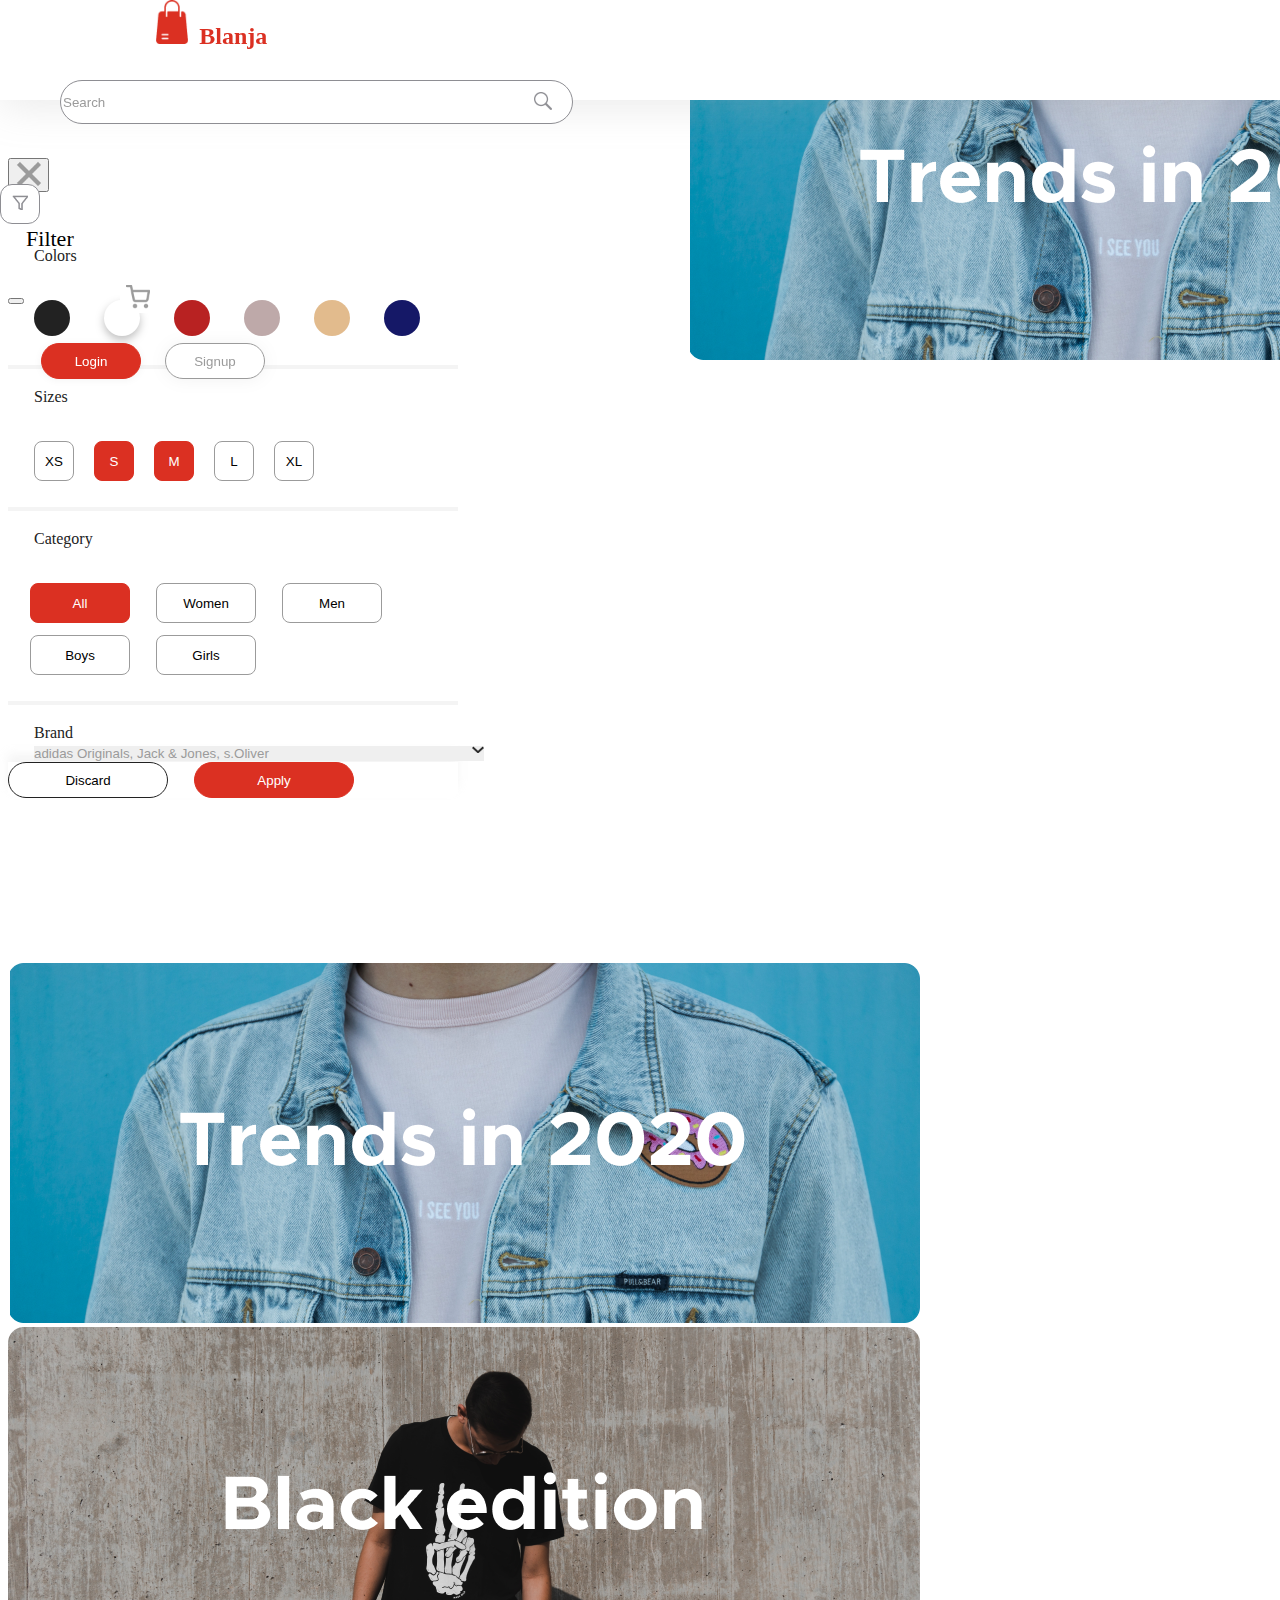
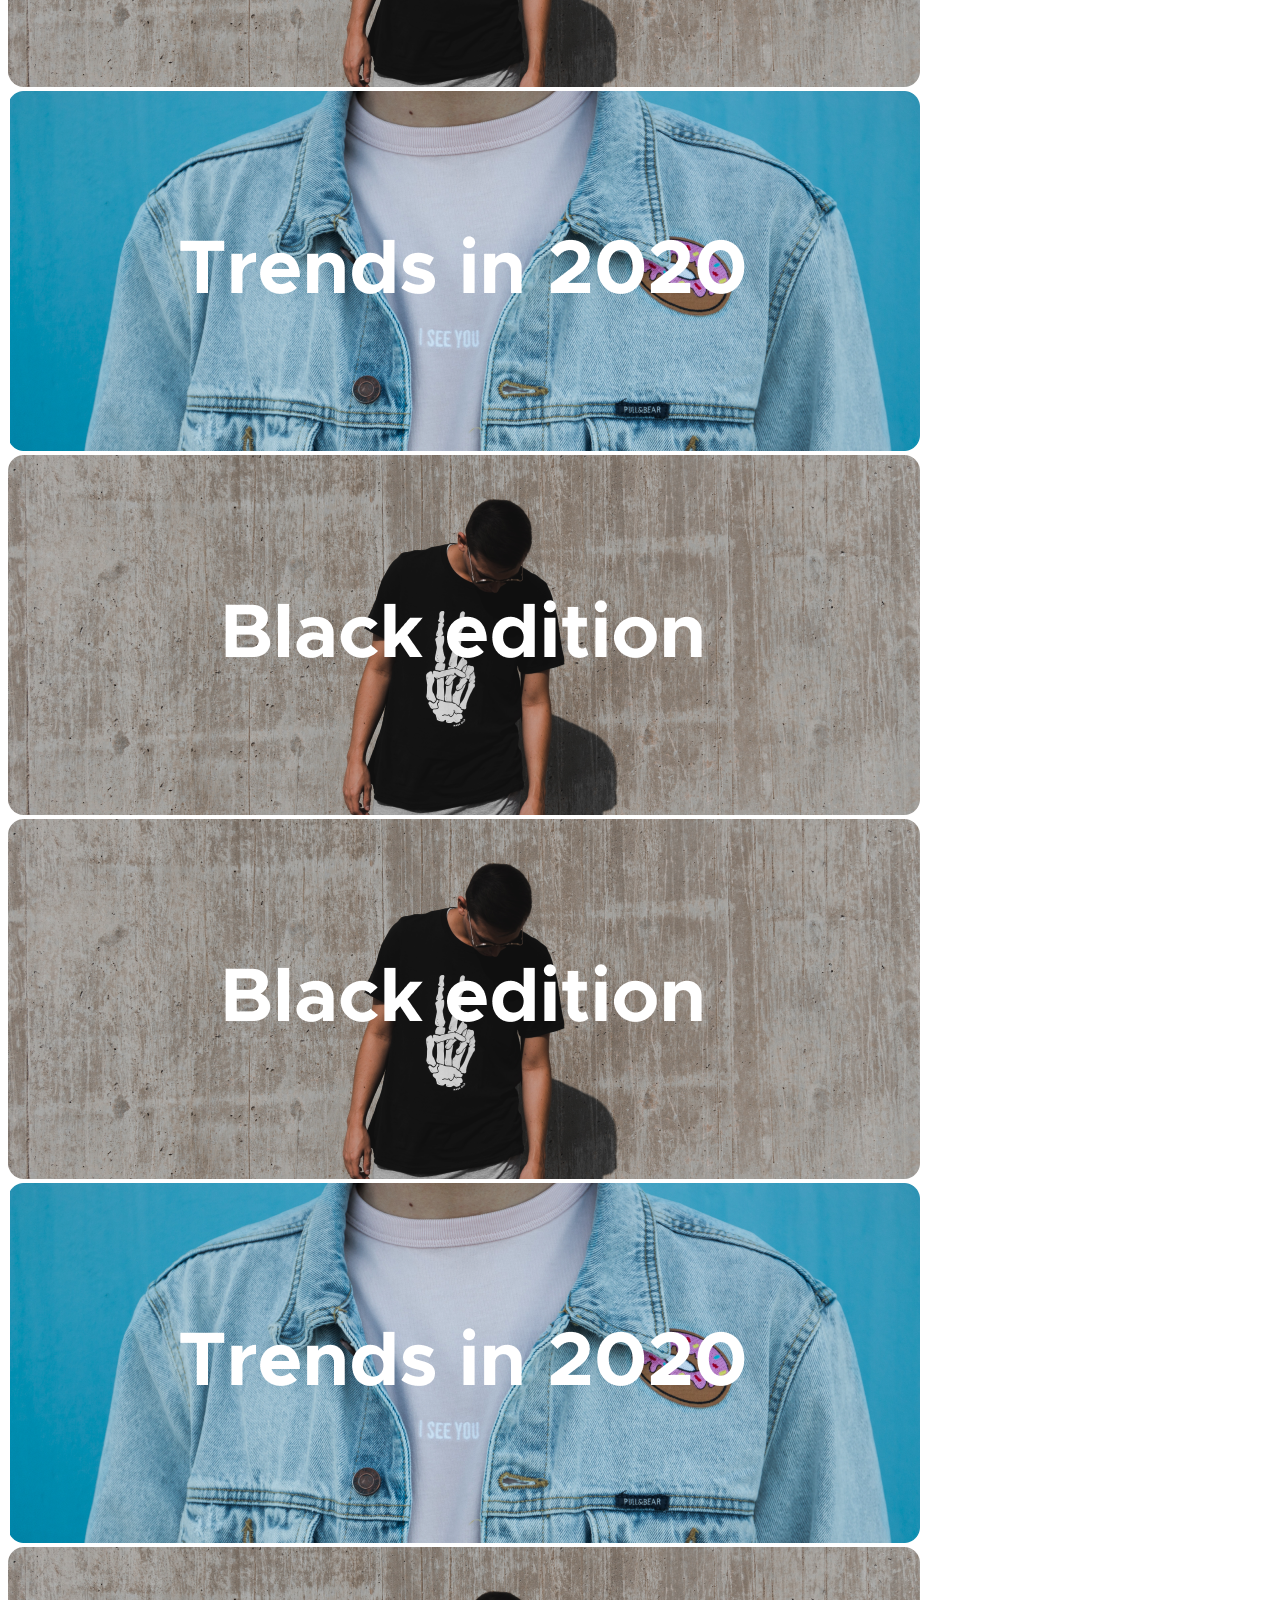
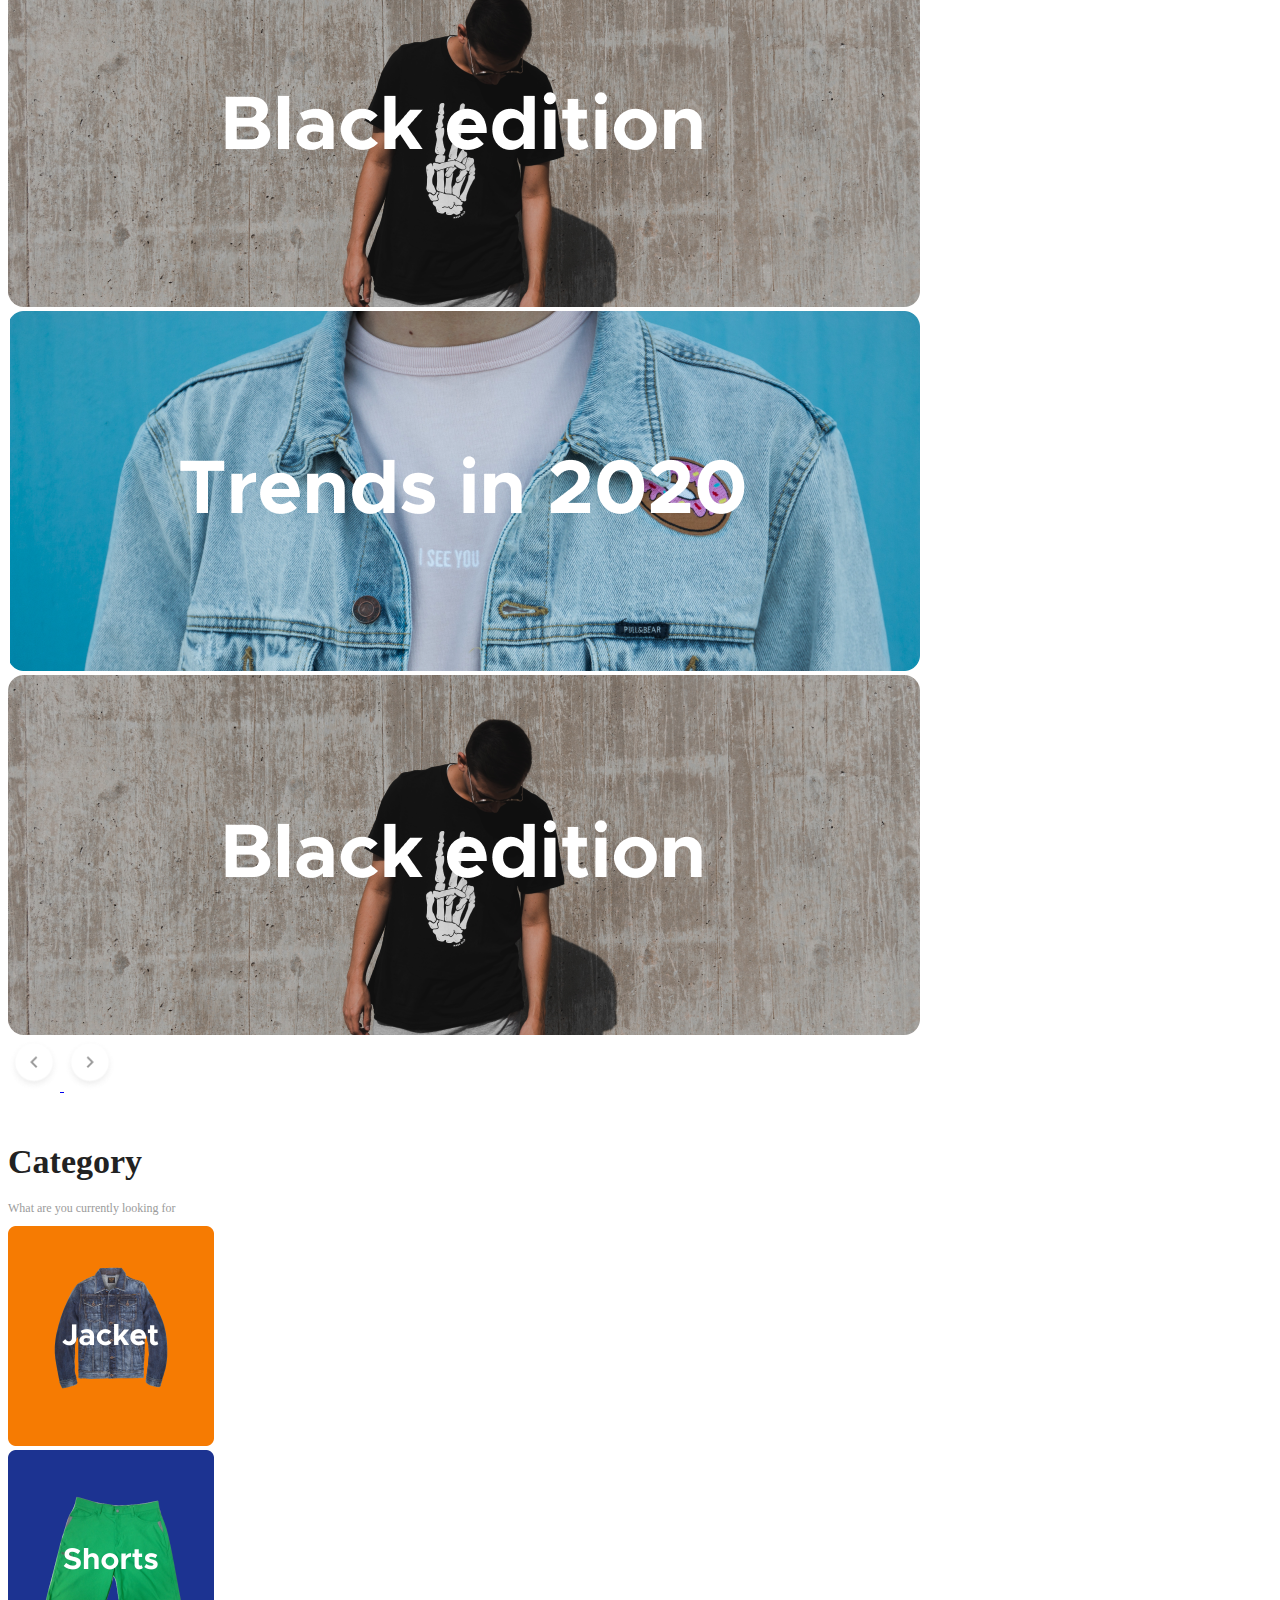
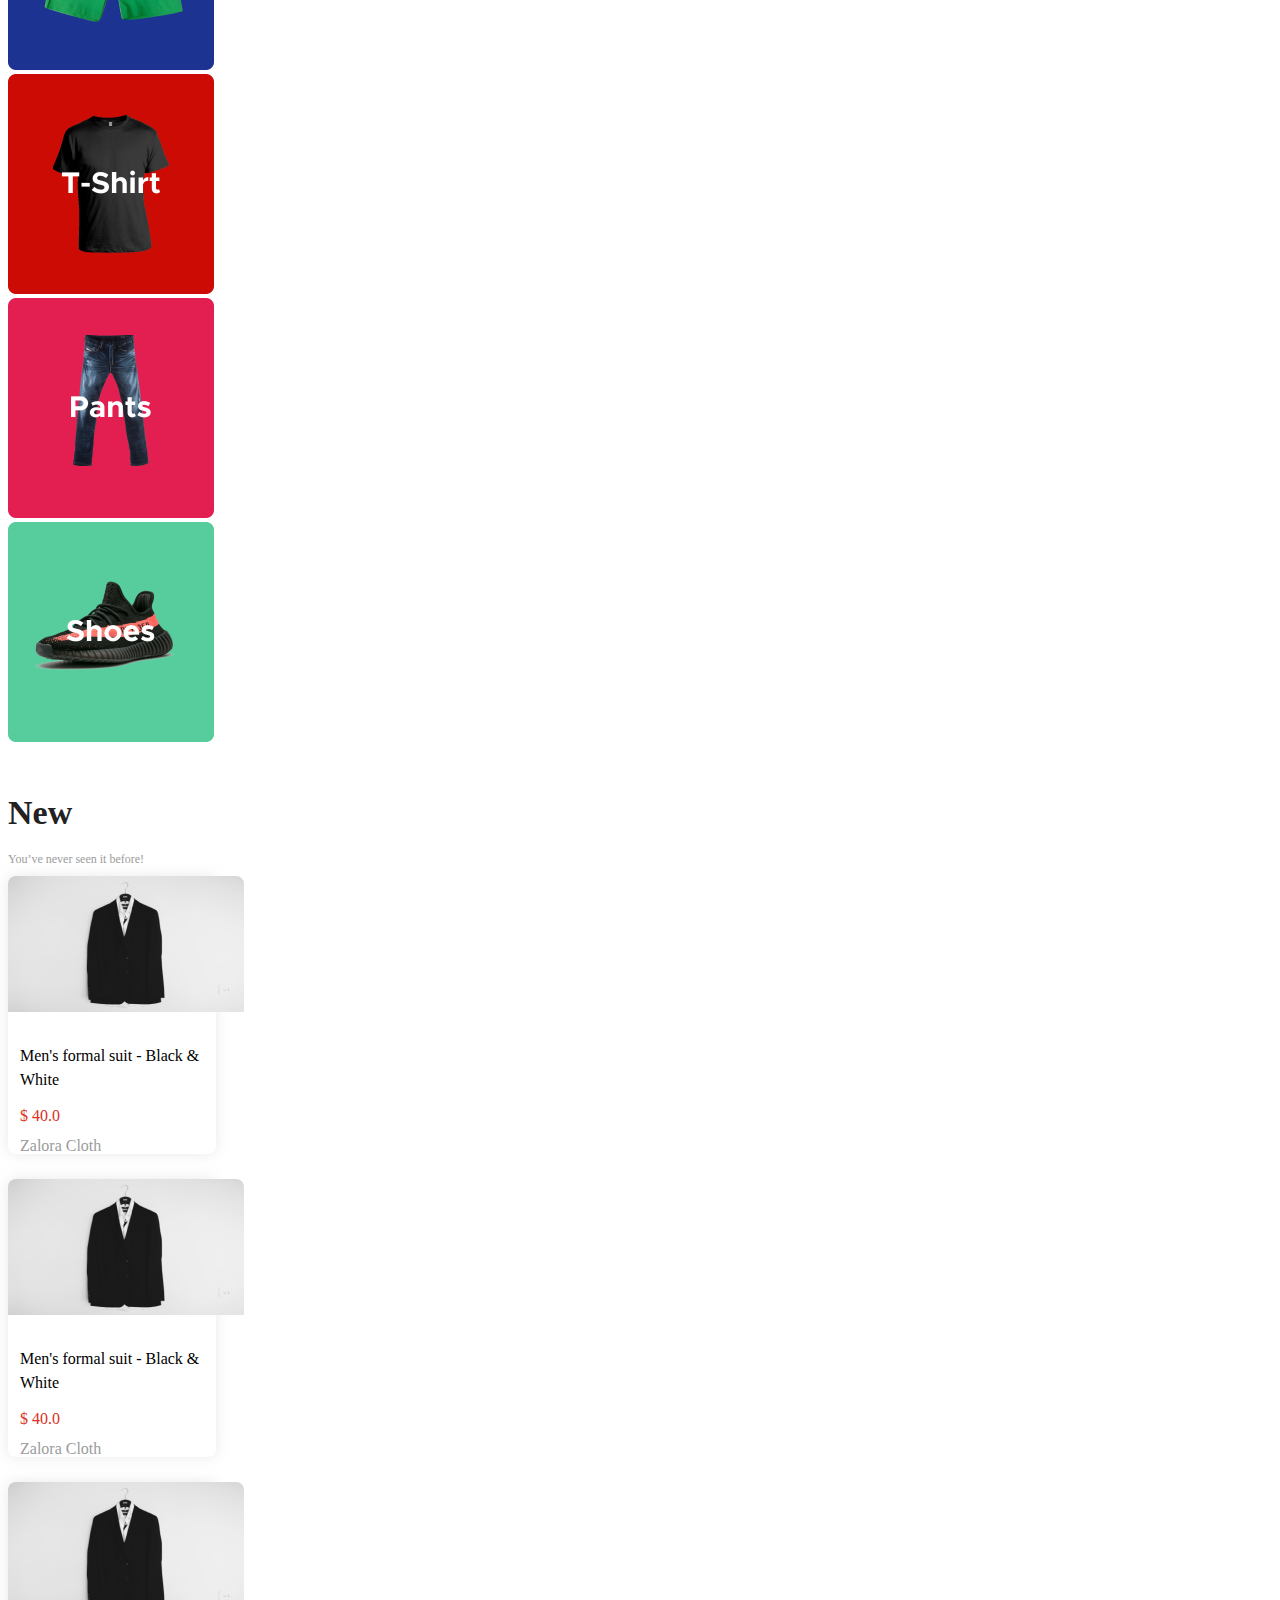
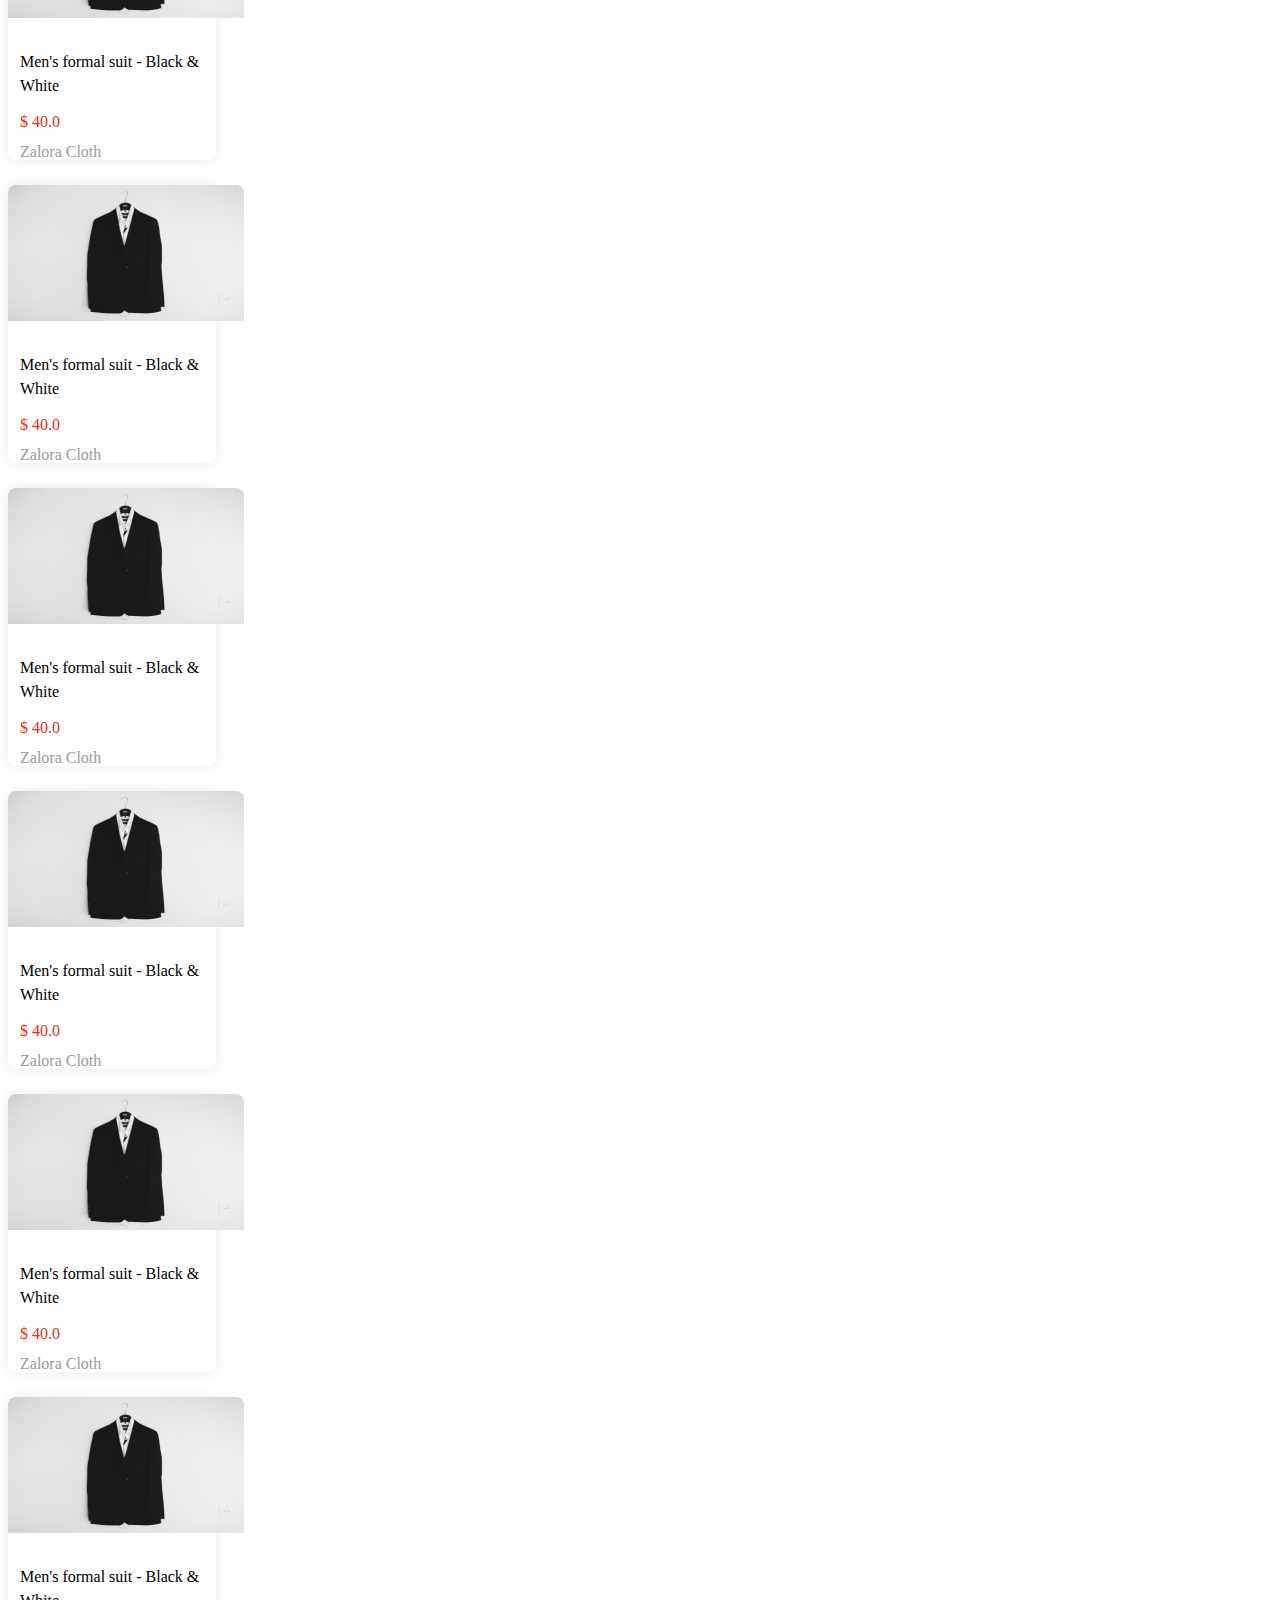
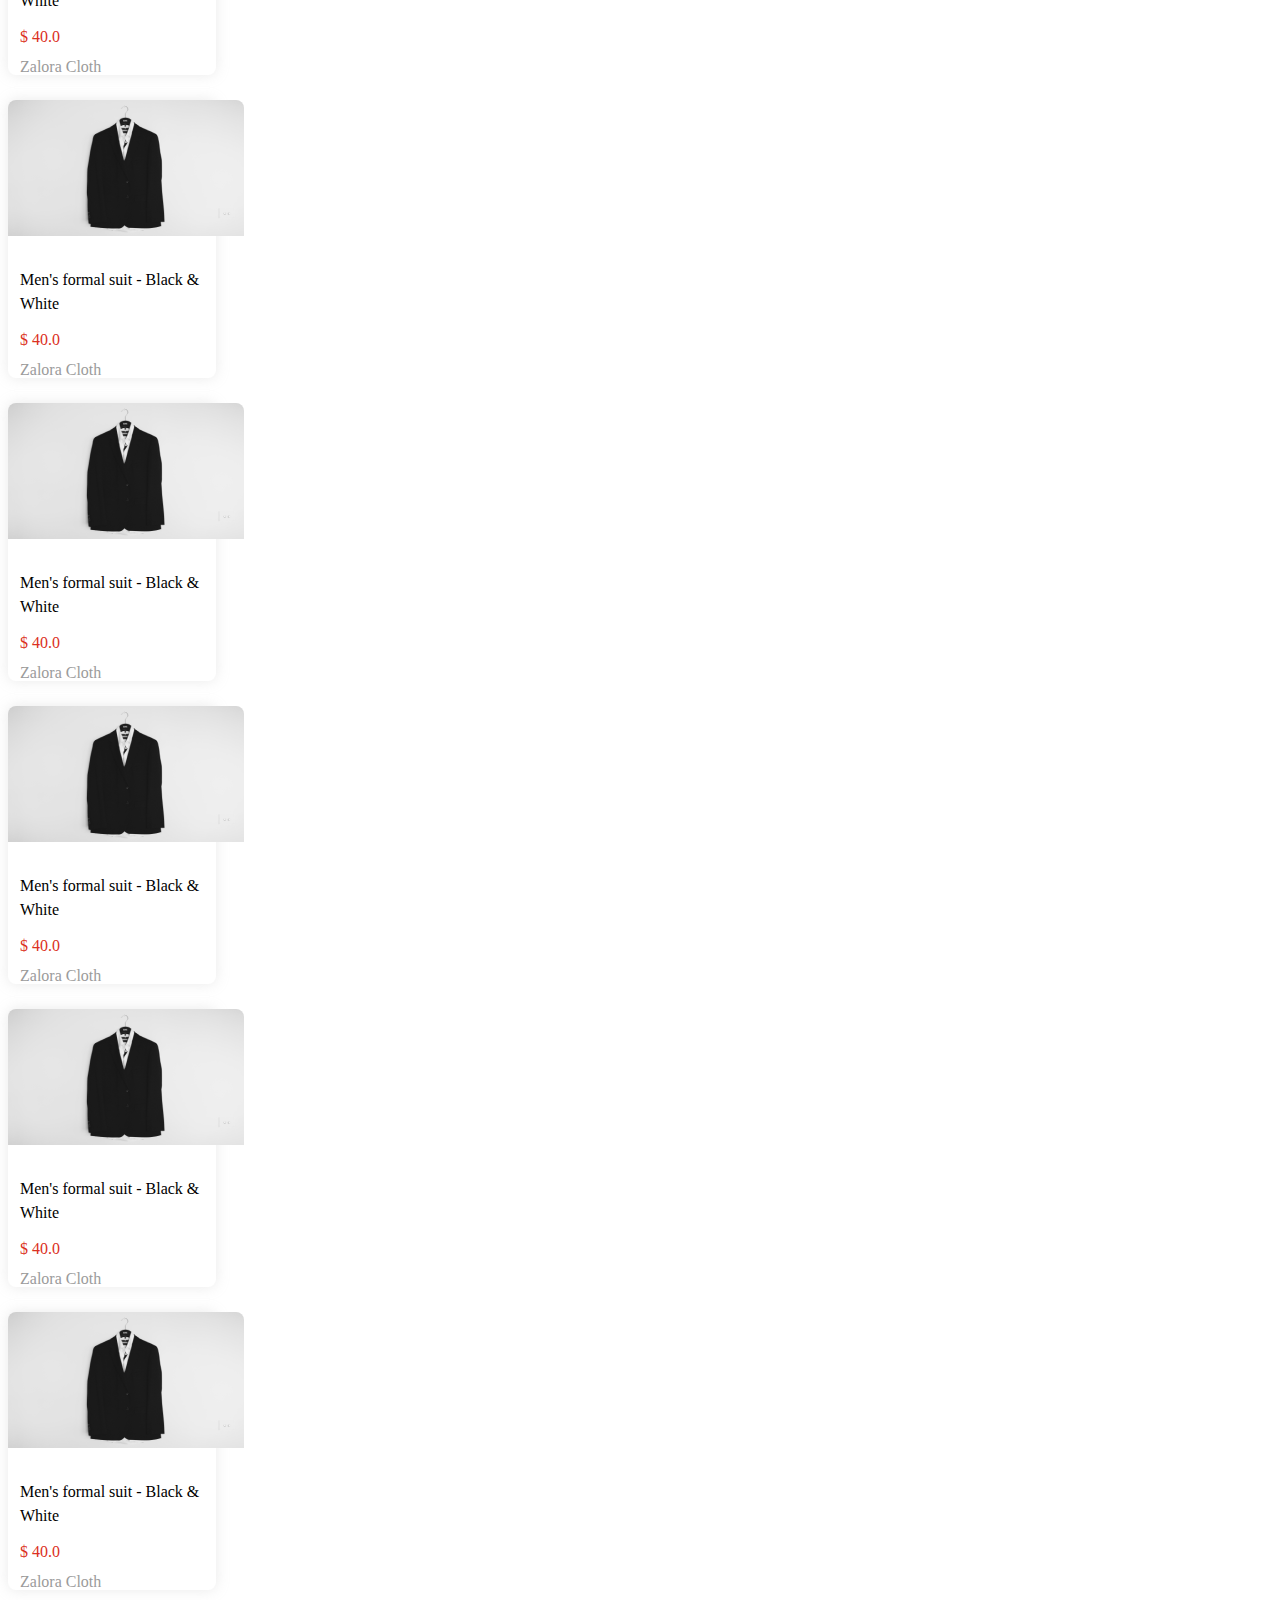
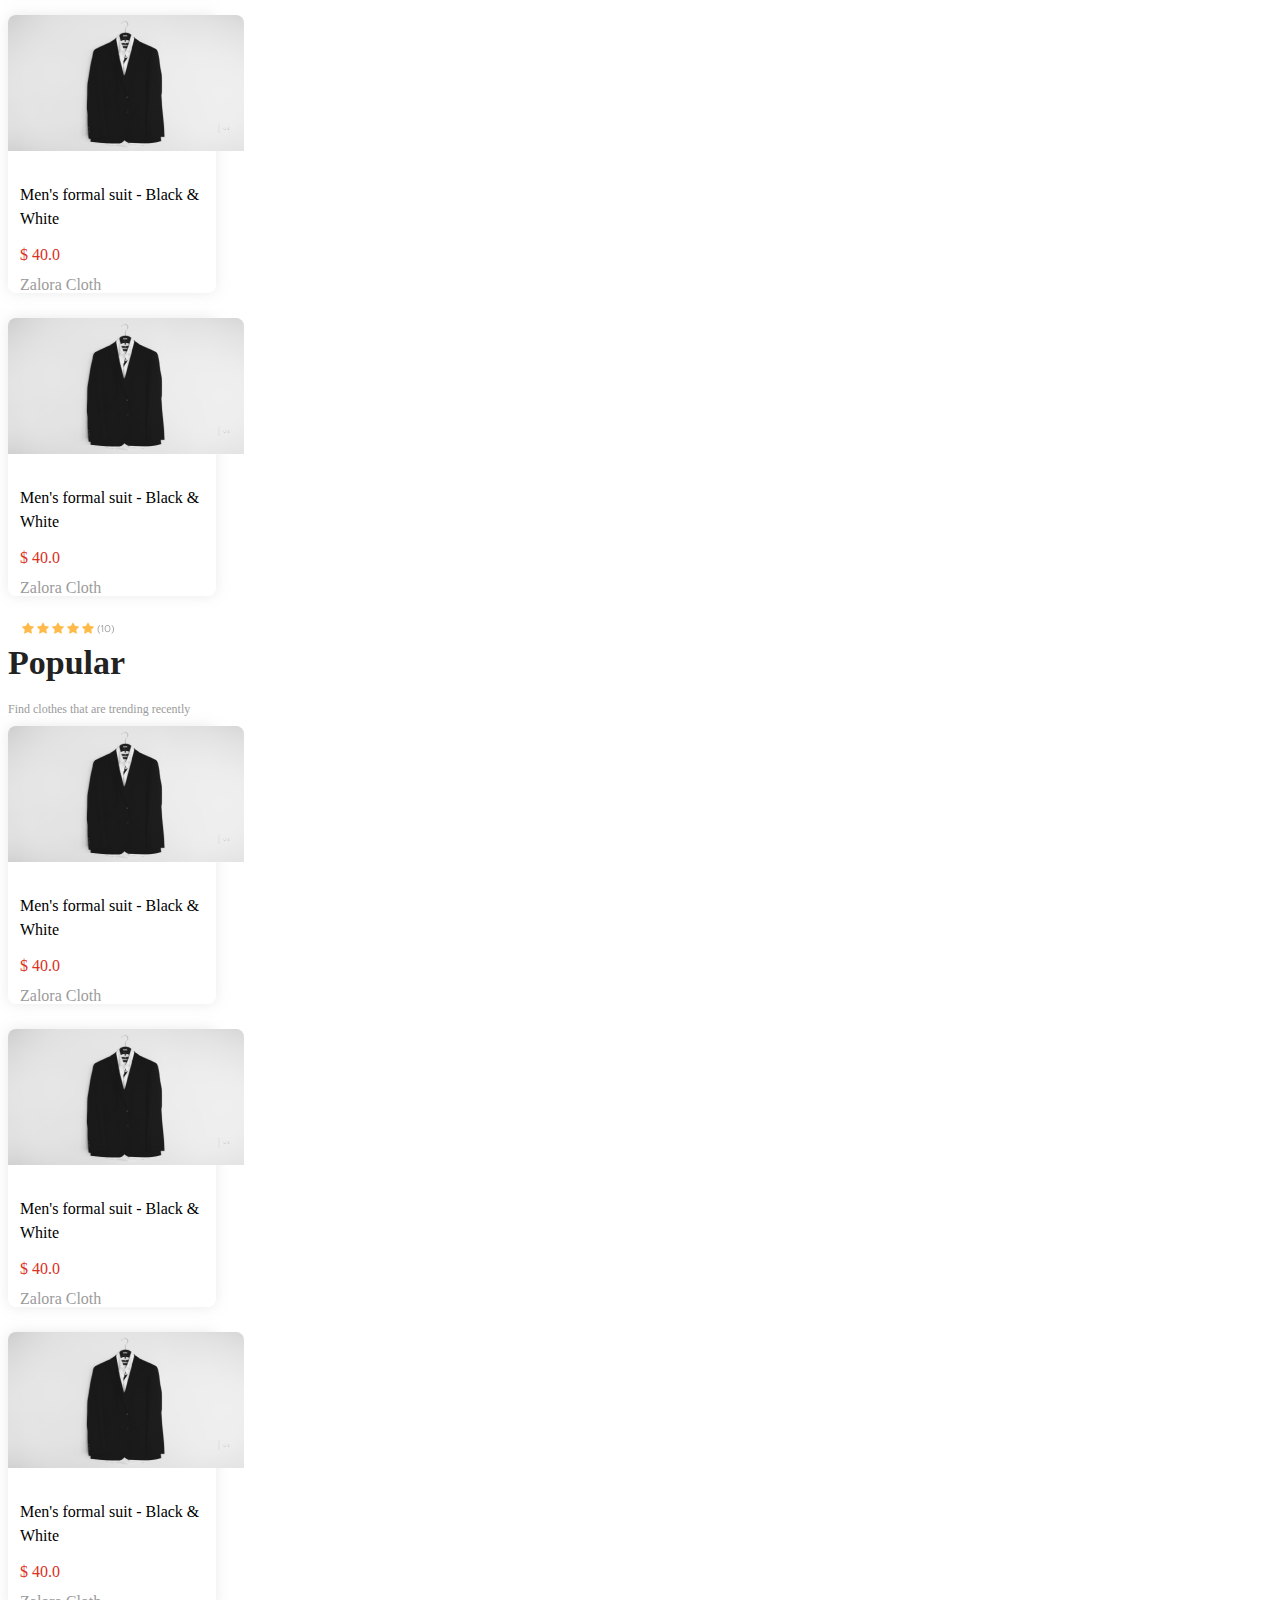
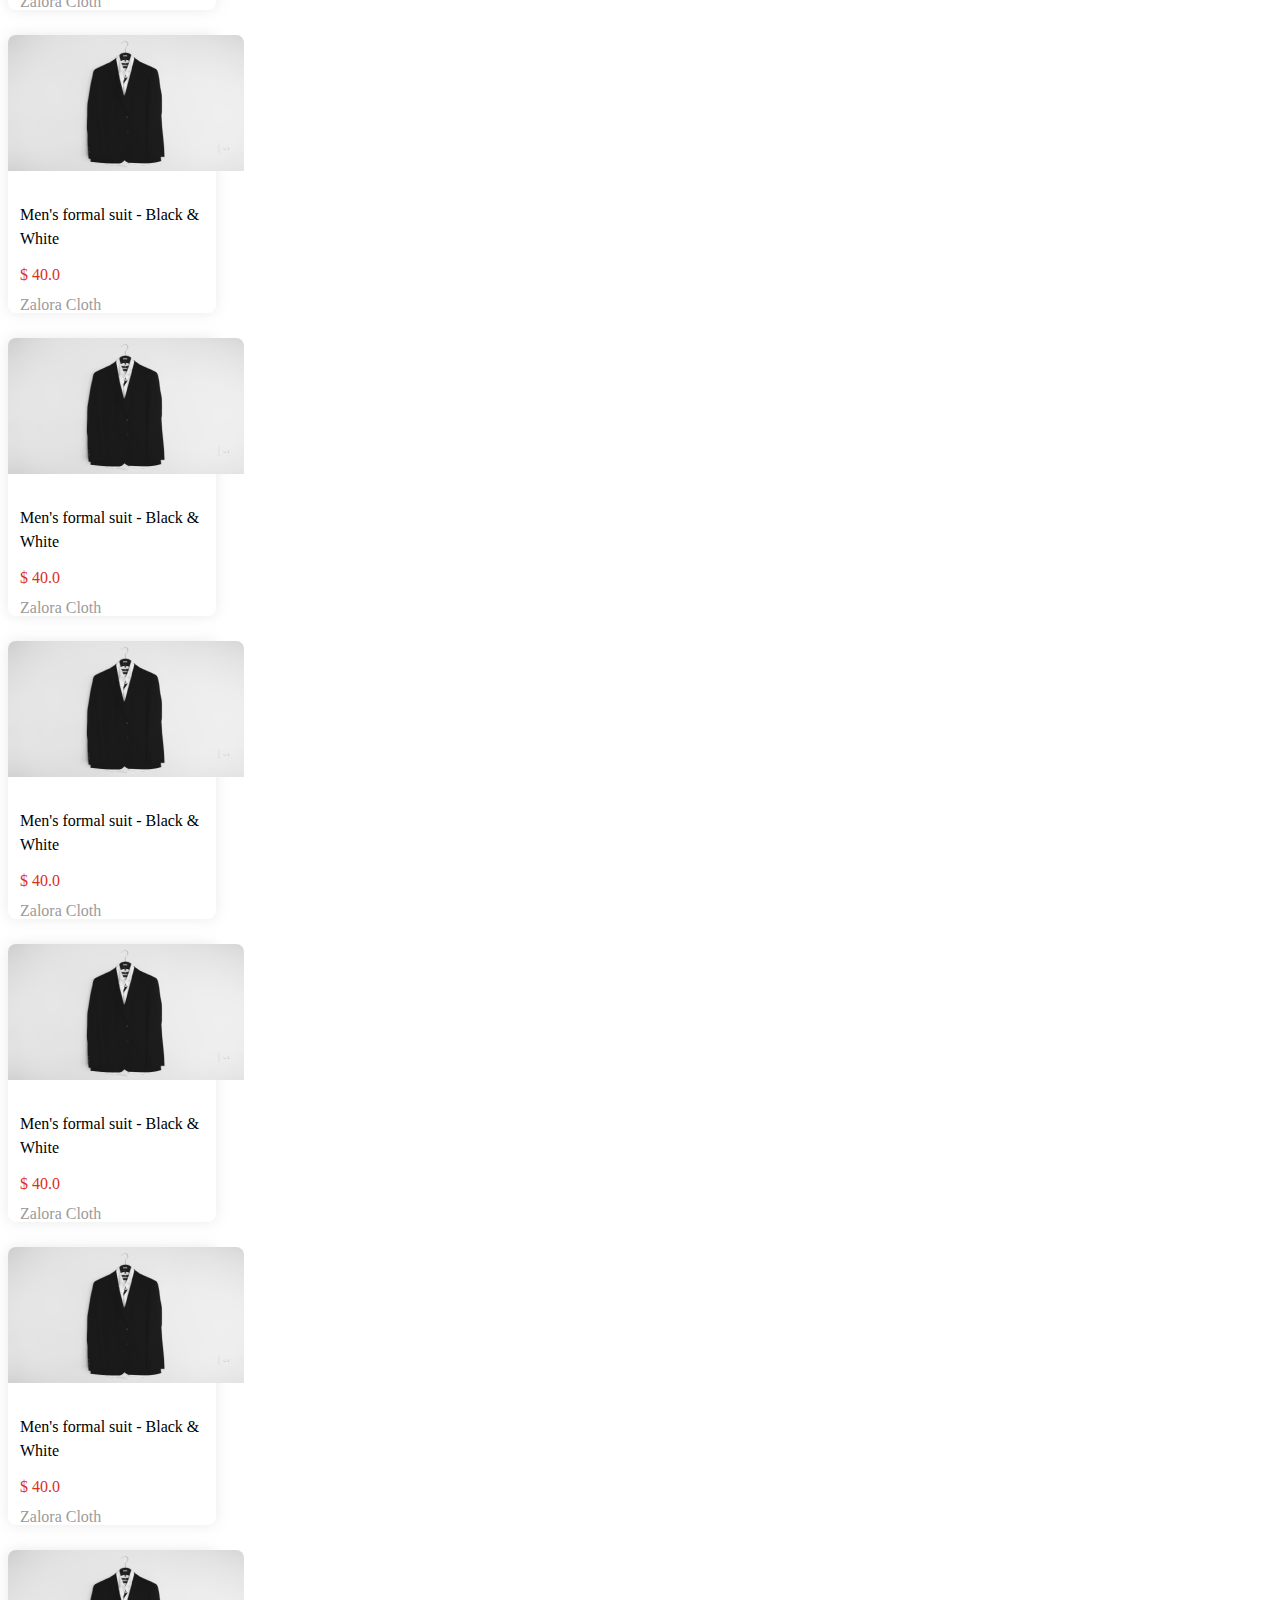
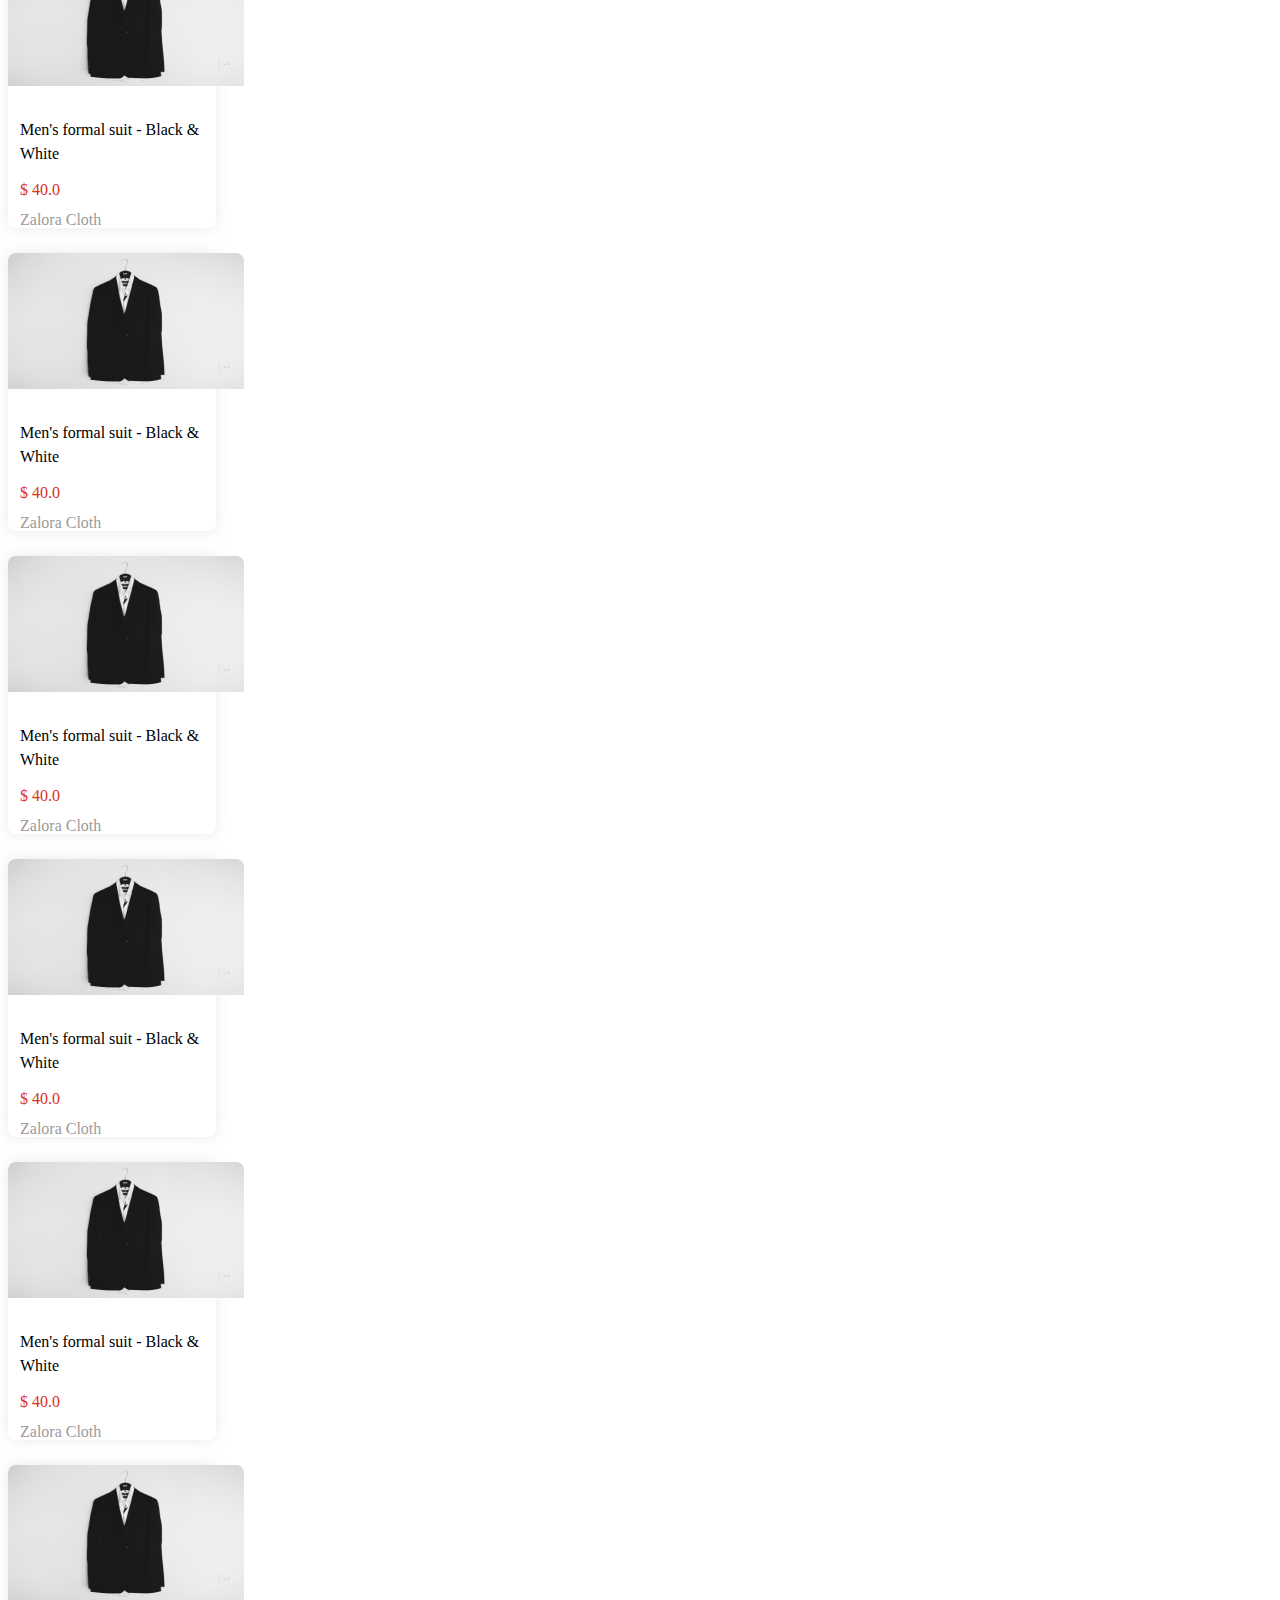
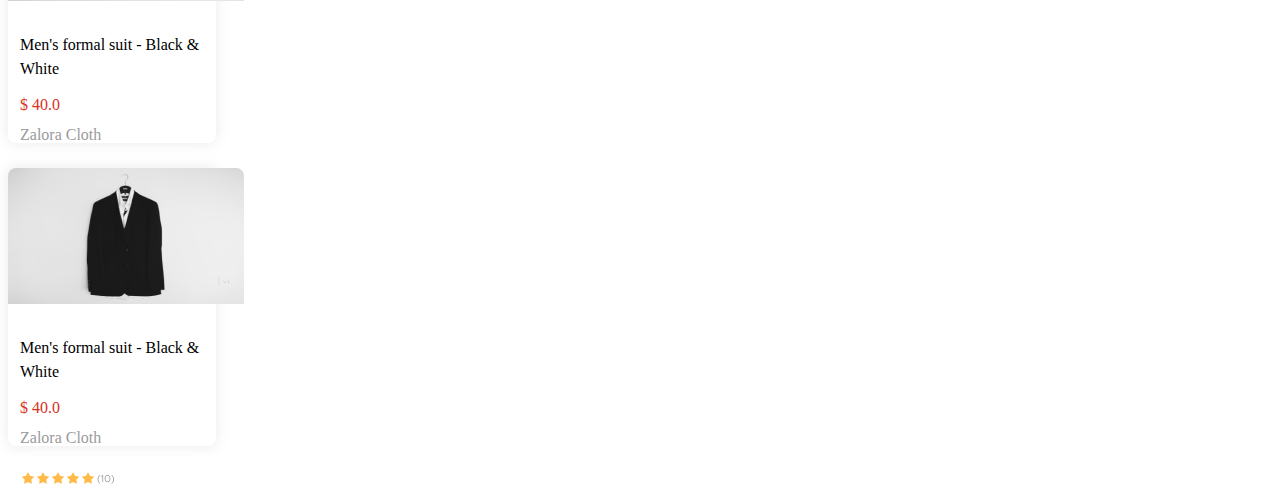
==== commit 9fba40f1: "updating home page to index.html and add page product" ====
--- a/index.html
+++ b/index.html
@@ -5,7 +5,7 @@
     <meta http-equiv="X-UA-Compatible" content="IE=edge">
     <meta name="viewport" content="width=device-width, initial-scale=1.0">
     <title>Home</title>
-    <link rel="stylesheet" href="assets/css/home.css">
+    <link rel="stylesheet" href="assets/css/index.css">
     <link rel="stylesheet" media="screen" href="https://fontlibrary.org//face/metropolis" type="text/css"/>
     <link rel="stylesheet" href="https://cdn.jsdelivr.net/npm/bootstrap@4.6.2/dist/css/bootstrap.min.css" integrity="sha384-xOolHFLEh07PJGoPkLv1IbcEPTNtaed2xpHsD9ESMhqIYd0nLMwNLD69Npy4HI+N" crossorigin="anonymous">
     <link rel="stylesheet" href="https://cdnjs.cloudflare.com/ajax/libs/font-awesome/4.7.0/css/font-awesome.min.css">
@@ -105,7 +105,7 @@
                 </div>
             </div>
             <!-- Carousel -->
-            <div class="container-fluid">
+            <div class="row">
                 <div id="carouselExample" class="carousel slide" data-ride="carousel">
                     <div class="carousel-inner row w-10 mxauto" role="listbox">
                         <div class="carousel-item col-12 col-sm-6 col-md-4 col-lg-3 active">
@@ -150,12 +150,14 @@
         </header>
         <main>
             <section class="category">
-                <div class="col-lg-12 col-md-6 col-12">
-                    <h1 class="category-title">Category</h1>
-                    <p class="category-desc">What are you currently looking for</p>
-                </div>
-                <div class="row">
-                    <div class="col-lg-2 col-md-6 col-2">
+                <div class="row">
+                    <div class="col-lg-12 col-md-6 col-12 p-0">
+                        <h1 class="category-title">Category</h1>
+                        <p class="category-desc">What are you currently looking for</p>
+                    </div>
+                </div>
+                <div class="row">
+                    <div class="col-lg-2 col-md-6 col-2 p-0">
                         <img src="assets/img/category-1.png" alt="category 1">
                     </div>
                     <div class="col-lg-2 col-md-6 col-2">
--- a/assets/css/index.css
+++ b/assets/css/index.css
@@ -0,0 +1,400 @@
+body {
+    overflow-x: hidden;
+}
+
+.navbar-menu{
+    position: fixed;
+    width: 100%;
+    height: 100px;
+    left: 0px;
+    top: 0px;
+    z-index: 1;
+    background: #FFFFFF;
+    box-shadow: 0px 6px 40px rgba(173, 173, 173, 0.25);
+}
+
+header{
+    margin-top: 12.5%;
+}
+
+.logo img{
+    width: 31.54px;
+    height: 44px;
+    margin-right: 0.469rem;
+    margin-left: 9.764rem;
+}
+
+.blanja-font{
+    display: inline;
+    font-weight: 700;
+    font-style: normal;
+    font-size: 24px;
+    color: #DB3022;
+    margin: 0px;
+}
+
+.search-input input{
+    width: 31.688rem !important;
+    height: 2.5rem;
+    background: #FFFFFF;
+    border: 1px solid #8E8E93;
+    border-radius: 23px !important;
+
+    background-image: url('../img/search.png');
+    background-position: 96% 45%;
+    background-repeat: no-repeat;
+    background-size: 18px 18px;
+    margin: 30px 11px 30px 60px !important;
+}
+
+.search-input input::-webkit-input-placeholder{
+    color: #9B9B9B;
+}
+
+.filter-btn{
+    margin: 30px 0px;
+    width: 40px;
+    height: 40px;
+    background: #FFFFFF;
+    border: 1px solid #8E8E93;
+    border-radius: 12px;
+    cursor: pointer;
+}
+
+.filter-btn img{
+    width: 16.67px;
+    height: 15px;
+}
+
+.cart-btn{
+    margin: 30px 0px 0px 120px;
+    border: 0px;
+    background: #FFFFFF;
+}
+
+.cart-btn img{
+    width: 24px;
+    height: 24px;
+}
+
+.navbar-menu .auth{
+    margin: 30px 41px;
+}
+
+.auth .login-btn a{
+    color: #fff;
+    text-decoration: none;
+}
+
+.auth .signup-btn a{
+    color: #9B9B9B;
+    text-decoration: none;
+}
+
+.navbar-menu button[type="submit"]{
+    width: 100px;
+    height: 36px;
+    border-radius: 25px;
+}
+
+.navbar-menu .login-btn{
+    border: 1px solid #DB3022;
+    background: #DB3022;
+    box-shadow: 0px 1px 8px rgba(0, 0, 0, 0.05);
+    color: #fff;
+    margin-right: 20px;
+}
+
+.navbar-menu .signup-btn{
+    color: #9B9B9B;
+    text-align: center;
+    background: #fff;
+    border: 0.5px solid #9B9B9B;
+    filter: drop-shadow(0px 1px 8px rgba(0, 0, 0, 0.05));
+}
+
+header{
+    width: 100%;
+    height: auto;
+}
+
+.carousel{
+    margin-top: 47px;
+}
+
+.carousel-indicators li {
+    width: 10px !important;
+    height: 10px !important;
+    border-radius: 100%;
+}
+
+.carousel > a > img{
+    width: 52px;
+    height: 52px;
+}
+
+.carousel .carousel-item > img{
+    border-radius: 8px;
+}
+
+.carousel-control-next .arrow-next{
+    -webkit-transform: scaleX(-1);
+    transform: scaleX(-1);    
+}
+
+.category, 
+.new, 
+.popular{
+    margin-top: 50px;
+}
+
+.category .col-2{
+    margin-right: 28px;
+}
+
+.category .col-2 img{
+    width: 206px;
+    height: 220px;
+}
+
+.category  h1, 
+.new h1, 
+.popular h1{
+    font-style: normal;
+    font-weight: 700;
+    font-size: 34px;
+    line-height: 34px;
+    color: #222222;
+}
+
+.category p, 
+.new p, 
+.popular p{
+    font-style: normal;
+    font-weight: 400;
+    font-size: 12px;
+    line-height: 12px;
+    color: #9B9B9B;
+}
+
+.new .row,
+.popular .row{
+    flex-wrap: nowrap;
+}
+
+.new .row .title,
+.popular .row .title{
+    height: 55px;
+}
+
+.new .row .col-lg-2,
+.popular .row .col-lg-2{
+    margin-right: 43px;
+}
+
+.new .card,
+.popular .card{
+    margin-top: 25px;
+    width: 208px;
+    height: 278px;
+    border: none;
+    background: #FFFFFF;
+    box-shadow: 0px 0px 14px rgba(173, 173, 173, 0.25);
+    border-radius: 8px;
+}
+
+.new .card-body,
+.popular .card-body{
+    padding: 12px;
+}
+
+.new .card-text,
+.popular .card-text{
+    font-style: normal;
+    font-weight: 500;
+    font-size: 16px;
+}
+
+.new .card-text:nth-child(1),
+.popular .card-text:nth-child(1){
+    margin-bottom: 6px;
+    color: #000000;
+    line-height: 24px;
+}
+
+.new .card-text:nth-child(2),
+.popular .card-text:nth-child(2){
+    color: #DB3022;
+    line-height: 16px;
+    margin-bottom: 6px;
+}
+
+.new .card img,
+.popular .card img{
+    border-radius: 8px 8px 0px 0px;
+}
+
+.new .card .stars,
+.popular .card .stars{
+    margin-top: 11px;
+    width: 95px;
+    height: 14px;
+    left: 162px;
+    top: 1382px;
+}
+
+.modal .modal-content{
+    width: 450px;
+    height: 758px;
+}
+
+.modal button.close{
+    margin: 0px;
+}
+
+.modal .modal-close{
+    width: 24.5px;
+    height: 24.5px;
+}
+
+.modal .modal-header{
+    height: 70px;
+    justify-content: normal;
+    align-items: center;
+}
+
+.modal .modal-title{
+    font-style: normal;
+    font-weight: 500;
+    font-size: 22px;
+    line-height: 22px;
+    margin-left: 18.05px;
+}
+
+.modal p{
+    font-size: 16px;
+    line-height: 16px;
+    margin: 20px 0px 36px 26px;
+    color: #222222;
+}
+
+.modal .choose-color button:nth-child(1),
+.modal .sizes button:nth-child(1){
+    margin-left: 26px;    
+}
+
+.modal .choose-color button{
+    margin-left: 30px;
+    width: 36px;
+    height:36px;
+    border-radius: 50%;
+    border: 0px;
+}
+
+.modal .choose-color button:focus,
+.modal .sizes button:focus,
+.modal .sizes button:nth-child(2):focus,
+.modal .sizes button:nth-child(3):focus{
+    border: 2px solid #22a7db;
+}
+
+.modal .choose-color button[value="black"]{
+    background-color: #222222;
+}
+
+.modal .choose-color button[value="white"]{
+    background-color: #fff;
+    filter: drop-shadow(0px 4px 4px rgba(0, 0, 0, 0.25));
+}
+
+.modal .choose-color button[value="red"]{
+    background-color: #B82222;
+}
+
+.modal .choose-color button[value="cream"]{
+    background-color: #BEA9A9;
+}
+
+.modal .choose-color button[value="yellow-cream"]{
+    background-color: #E2BB8D;
+}
+
+.modal .choose-color button[value="blue"]{
+    background-color: #151867;
+}
+
+.modal hr{
+    border: 2px solid #F4F4F4;
+    margin: 26px 0px 20px
+}
+
+.modal .sizes button{
+    background: #FFFFFF;
+    margin-left: 16px;
+    width: 40px;
+    height: 40px;
+    border: 0.4px solid #9B9B9B;
+    border-radius: 8px;
+}
+
+.modal .sizes button:nth-child(2),
+.modal .sizes button:nth-child(3),
+.modal .modal-category #all,
+.modal .modal-footer .apply-btn{
+    border: 1px solid #DB3022;
+    background: #DB3022;
+    color: #fff;
+}
+
+.modal .modal-category button{
+    width: 100px;
+    height: 40px;
+    margin-left: 22px !important;
+    background: #FFFFFF;
+    border: 0.4px solid #9B9B9B;
+    margin-left: 16px;
+    border-radius: 8px;
+}
+
+.modal .modal-category #row-2{
+    margin-top: 12px !important;
+}
+
+.modal .brand .brand-text{
+    margin: 20px 0px 3px 26px;
+}
+
+.modal .brand select{
+    background-image: url('../img/dropdown.png');
+    background-repeat: no-repeat;
+    background-position: top right;
+    background-size: 12px 7.41px;
+    border: 0px;
+    color: #9B9B9B;
+    -webkit-box-sizing: border-box;
+    -moz-box-sizing: border-box;
+    box-sizing: border-box;
+    -webkit-appearance: none;
+    -moz-appearance: none;
+    width: 100%;
+    margin: 0px 48px 0px 26px;
+}
+
+.modal .modal-footer button{
+    width: 160px;
+    height: 36px;
+    margin-right: 11px;
+    background: #fff;
+    border-radius: 24px;
+    border: 1px solid #222222;
+}
+
+.modal .modal-footer .apply-btn{
+    margin-left: 11px;
+}
+
+.modal .modal-footer{
+    background: #FFFFFF;
+    box-shadow: 0px -8px 10px rgb(217 217 217 / 25%);
+    border-radius: 0px 0px 8px 8px;
+}